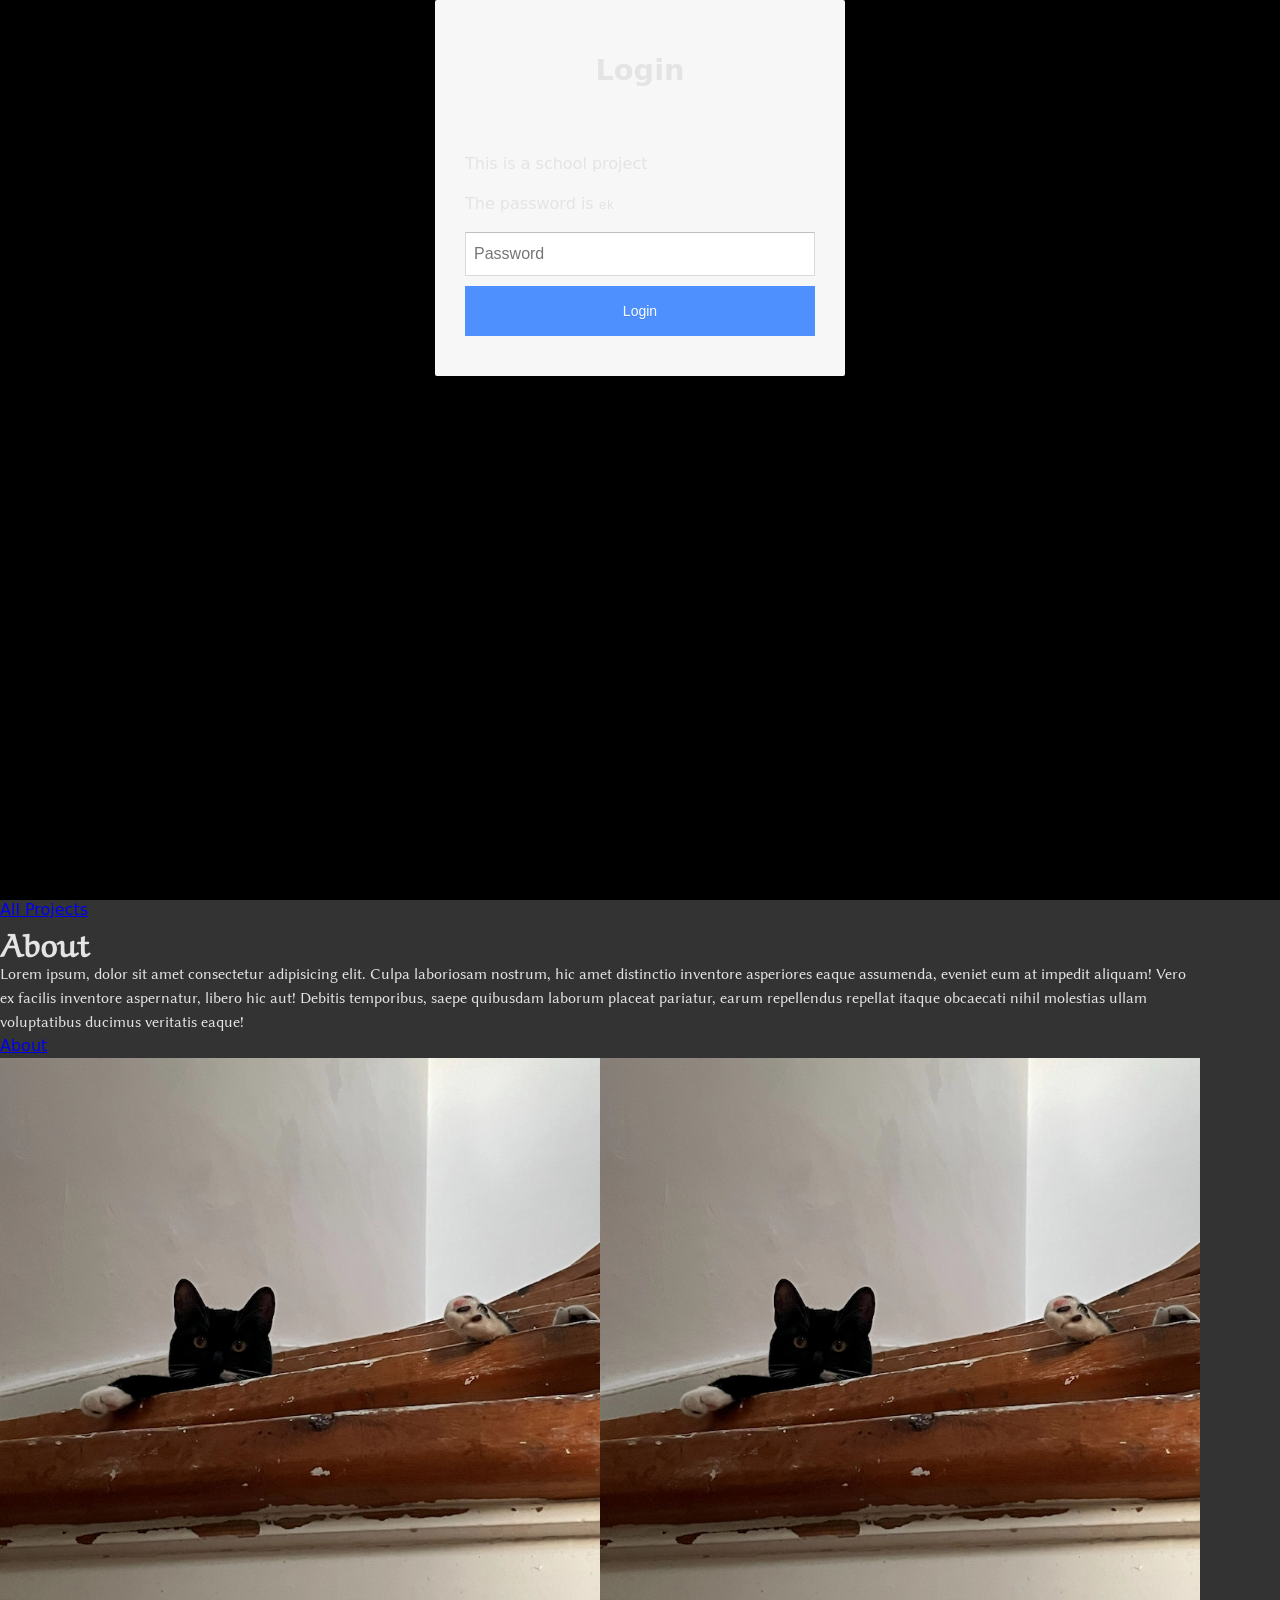
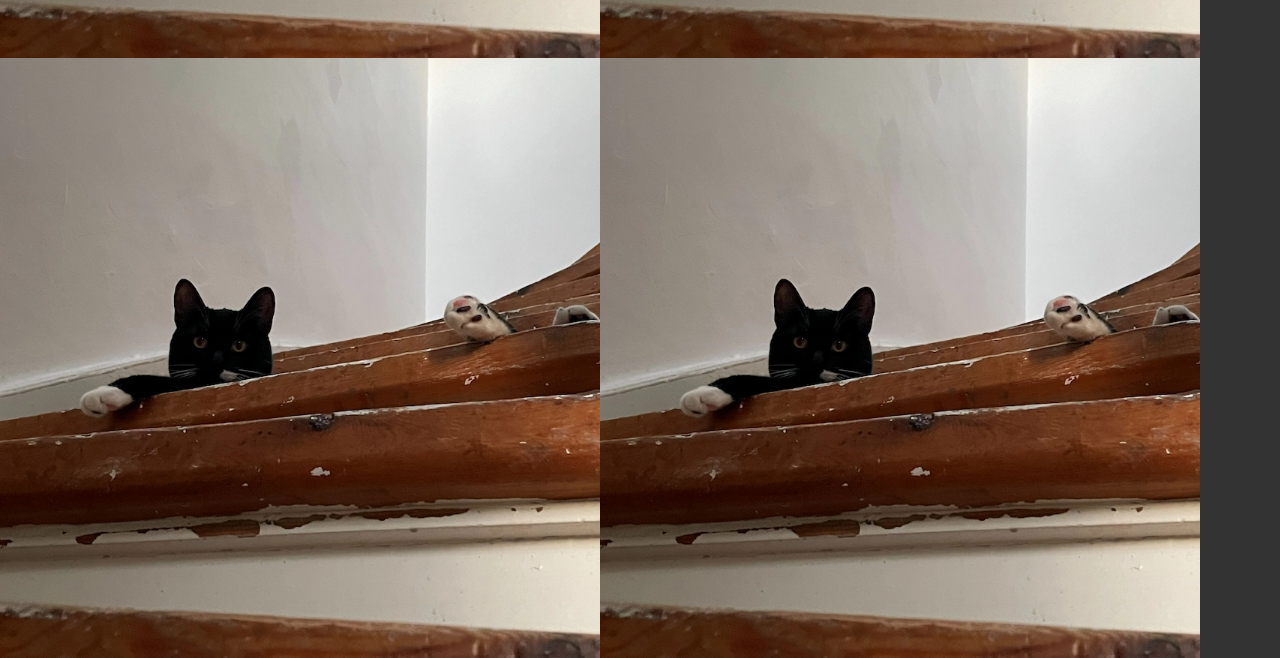
==== index.html @ 824a8686 "header mobil+desktop done & tilføjet til alle sider" ====
<!doctype html>
<html lang="en">
  <head>
    <meta charset="UTF-8" />
    <meta name="viewport" content="width=device-width, initial-scale=1.0" />
    <meta name="robots" content="noindex" />
    <link rel="stylesheet" href="css/custom.css" />
    <link rel="stylesheet" href="css/generel.css" />
    <link rel="stylesheet" href="css/layout.css" />
    <title>Home</title>
  </head>
  <body>
    <header>
      <nav class="headernav">
        <button class="menuikon">
          <span class="topline"></span>
          <span class="bottomline"></span>
        </button>
        <div class="logo">
          <a href="index.html" class="logo-text">R4_T</a>
        </div>
        <ul class="menu">
          <li>
            <a id="visiting" href="index.html">home</a>
          </li>
          <li>
            <a href="about.html">about</a>
          </li>
          <li>
            <div id="dropdown-menu">
              <div class="flex">
                <a class="panel" href="projects.html">projects </a>
                <div class="dropdown-ikon"></div>
              </div>
              <div class="dropdown-indhold">
                <a href="tema2.html">Tema 2</a>
                <a href="tema3.html">Tema 3</a>
                <a href="tema4.html">Tema 4</a>
                <a href="tema5.html">Tema 5</a>
                <a href="tema6.html">Tema 6</a>
              </div>
            </div>
          </li>
          <li class="socialmedia">
            <a href=""> <img src="imgs/svg/linkedin.svg" alt="linkedin" /></a>
            <a href=""><img src="imgs/svg/instagram.svg" alt="instagram" /></a>
            <a href=""><img src="imgs/svg/facebook.svg" alt="facebook" /></a>
          </li>
        </ul>
      </nav>
    </header>

    <main>
      <div class="indexhero">
        <h1 class="index">Portfolio</h1>
        <h2 class="index">Multimediedesigner</h2>
      </div>
      <section class="projekter">
        <h2>Projekter</h2>
        <div class="slideshow-container">
          <div class="slide-wrapper">
            <div class="slide"><img src="imgs/16-9.jpg" alt="Slide 1" /></div>
            <div class="slide"><img src="imgs/windowbg-l.png" alt="Slide 2" /></div>
            <div class="slide"><img src="imgs/windowbg-s.png" alt="Slide 3" /></div>
          </div>

          <button class="prev" onclick="changeSlide(-1)">&#10094;</button>
          <button class="next" onclick="changeSlide(1)">&#10095;</button>

          <div class="dot-container">
            <span class="dot active" onclick="currentSlide(0)"></span>
            <span class="dot" onclick="currentSlide(1)"></span>
            <span class="dot" onclick="currentSlide(2)"></span>
          </div>
        </div>
        <a href="projects.html" class="btn-design">All Projects</a>
      </section>
      <section class="about">
        <div class="grid">
          <div class="grid">
            <h2>About</h2>
            <p>Lorem ipsum, dolor sit amet consectetur adipisicing elit. Culpa laboriosam nostrum, hic amet distinctio inventore asperiores eaque assumenda, eveniet eum at impedit aliquam! Vero ex facilis inventore aspernatur, libero hic aut! Debitis temporibus, saepe quibusdam laborum placeat pariatur, earum repellendus repellat itaque obcaecati nihil molestias ullam voluptatibus ducimus veritatis eaque!</p>
            <a href="about.html" class="btn-design">About</a>
          </div>
          <div class="grid_1-1">
            <img src="imgs/1-1.webp" alt="" />
            <img src="imgs/1-1.webp" alt="" />
            <img src="imgs/1-1.webp" alt="" />
            <img src="imgs/1-1.webp" alt="" />
          </div>
        </div>
      </section>
    </main>

    <footer></footer>
    <script src="../js/generel.js"></script>
    <script src="../js/login.js"></script>
    <script src="../js/slideshow.js"></script>
  </body>
</html>
---- css/custom.css ----
@font-face {
  font-family: cyber;
  src: url(../fonts/CyberHorizonRegular.woff2);
}
@font-face {
  font-family: barcode;
  src: url(../fonts/LibreBarcode39ExtendedText-Regular.woff2);
}
@font-face {
  font-family: subheaders;
  src: url(../fonts/ArefRuqaa-Regular.woff2), url(../fonts/ArefRuqaa-Bold.woff2);
}
@font-face {
  font-family: regulartxt;
  src: url(../fonts/LibertinusSans-Regular.woff2), url(../fonts/LibertinusSans-Bold.woff2);
}
:root {
  /********************************* Colors ************************************************/
  --color-text: #e4e4e4;
  --color-text-grey: #bdbdbd;
  --color-text-inverted: rgba(29, 27, 27, 1);

  --white: rgba(228, 228, 228, 1);
  --windowframe: rgba(56, 37, 29, 1);
  --windowlining: rgba(102, 60, 29, 1);
  --dark: rgba(29, 27, 27, 1);

  --white10: rgba(228, 228, 228, 0.1);
  --white05: rgba(228, 228, 228, 0.05);

  /**************************************Fonts********************************************/
  --h1: cyber;
  --h2h3: subheaders;
  --p: regulartxt;
  --logo: barcode;

  --h1-size: 48px;
  --h2-size: 32px;
  --h3-size: 24px;
  --p-size: 1rem;
}
---- css/generel.css ----
/**************************CSS Reset**************************/
*,
::before,
::after {
  box-sizing: border-box;
  margin: 0;
  padding: 0;
}

html {
  interpolate-size: allow-keywords;
  font-family: system-ui, sans-serif;
  line-height: 1.5;
  -webkit-font-smoothing: antialiased;
}

h1,
h2 {
  line-height: 1.25;
}

p,
li {
  text-wrap: pretty;
}

img,
svg {
  display: block;
  width: 100%;
  height: auto;
}

label {
  display: block;
}

input,
button,
textarea,
select {
  font: inherit;
  color: inherit;
  background-color: transparent;
  font-size: max(1em, 16px);
}

textarea {
  resize: none;
  min-height: 4lh;
}

legend {
  padding: 0;
}

select,
::picker(select) {
  appearance: base-select;
}
/***************************************************************************************/
body {
  background-color: #333333;
  color: var(--color-text);
}
main {
  max-width: 1200px;
  justify-self: center;
}
section {
  background-image: url(../imgs/windowbg-s.png);
  background-repeat: no-repeat;
  background-size: cover;
}
h1.index {
  font-size: clamp(2.5rem, -0.8333rem + 17.7778vw, 12.5rem);
}
h2.index {
  font-family: var(--p);
  font-size: clamp(1rem, 0.5rem + 2.6667vw, 2.5rem);
  text-transform: uppercase;
  font-weight: 400;
}
h1 {
  font-family: var(--h1);
  font-size: var(--h1-size);
  text-transform: uppercase;
}
h2 {
  font-family: var(--h2h3);
  font-size: var(--h2-size);
  font-weight: 700;
}
h3 {
  font-family: var(--h2h3);
  font-size: var(--h3-size);
  font-weight: 400;
}
p {
  font-family: var(--p);
  font-size: var(--p-size);
  font-weight: 400;
}
a.logo-text {
  font-family: var(--logo);
  font-size: 2.5rem;
  color: var(--color-text);
  text-decoration: none;
}
/************************* Header **************************************/
#visiting {
  text-decoration: underline;
  text-underline-offset: 5px;
  text-decoration-thickness: 0.5px;
}
header {
  position: sticky;
  top: 0;
  height: 60px;
  background-color: var(--dark);
  z-index: 999;
  nav {
    display: flex;
    max-width: 1200px;
    width: 100%;
    height: 100%;
    align-items: center;
    justify-content: space-between;
    justify-self: center;
  }
  .menuikon {
    height: 100%;
    padding-inline: 1.5rem;
    cursor: pointer;
    border: none;
  }
  .topline,
  .bottomline {
    display: block;
    height: 4px;
    width: 25px;
    margin-bottom: 8px;
    border-radius: 2px;
    background-color: var(--color-text);
    transition: 0.3s ease-out;
  }
  .bottomline {
    width: 30px;
    margin-bottom: 0;
  }
  .menu {
    list-style: none;
    display: none;
  }
  .menu li {
    display: flex;
  }
  .logo {
    padding-inline: 1.5rem;
  }
  /* Mobil menu Åben */
  .menuikon.menuopen .topline {
    transform: rotate(135deg) translate(4px, -5px);
    width: 30px;
  }
  .menuikon.menuopen .bottomline {
    transform: rotate(225deg) translate(3px, 5px);
  }
  nav.menuopen .menu {
    display: grid;
    grid-template-rows: auto auto auto 1fr;
    padding: 0.5rem 1.5rem 1.5rem;
    position: absolute;
    top: 60px;
    height: 500px;
    background-color: var(--dark);
    width: 100%;
  }
  li a {
    font-family: var(--p);
    color: var(--color-text-grey);
    text-decoration: none;
    text-transform: uppercase;
    font-size: 1.25rem;
    font-weight: 400;
    padding-block: 0.7rem;
    width: 100%;
  }
  nav.menuopen .menu li a:hover {
    color: var(--color-text);
  }
  li.socialmedia {
    align-items: end;
    justify-content: end;
    margin-right: 1.5rem;
    gap: 0.5rem;
    a {
      width: fit-content;
    }
    a img {
      width: 32px;
      margin-inline: 6px;
    }
    a:hover img {
      width: 36px;
      margin-inline: 4px;
    }
  }

  /*********/
  /* Dropdown menuen */
  #dropdown-menu {
    cursor: pointer;
    width: 100%;
    a.panel {
      width: 110px;
      color: #dba237;
    }
    .dropdown-indhold a {
      font-size: 18px;
      padding-block: 0.4rem;
      padding-left: 0.5rem;
      background-color: var(--white05);
    }
    .dropdown-indhold a:hover {
      background-color: var(--white10);
    }
  }
  .dropdown-indhold {
    display: none;
    gap: 2px;
  }
  .dropdown-indhold.dropdown-open,
  #dropdown-menu:hover .dropdown-indhold {
    display: grid;
  }
  .dropdown-ikon:after {
    display: block;
    width: 100%;
    content: "▼";
    color: #dba237;
    transition: 0.3s ease-out;
  }
  .dropdown-open.dropdown-ikon:after,
  #dropdown-menu:hover .dropdown-ikon:after {
    transform: rotate(90deg);
    content: "✖";
  }
}

/******** Header & Footer i Desktopwidth **************/
@media screen and (min-width: 800px) {
  header {
    .menuikon {
      display: none;
    }
    .menu {
      display: flex;
      position: relative;
      top: 0;
      right: 0;
      height: 60px;
      gap: 2rem;
    }
    .menu li a,
    a.panel {
      align-content: center;
      padding-inline: 0.5rem;
    }
    .menu li a:hover,
    #dropdown-menu a:hover {
      color: var(--color-text);
    }
    #dropdown-menu {
      width: 200px;
      align-content: center;
    }
    #dropdown-menu a {
      font-weight: 400;
    }
    #dropdown-menu .flex {
      width: 125px;
      justify-content: space-between;
      height: 100%;
      align-items: center;
    }
    .dropdown-indhold {
      padding: 0 0.5rem 0.5rem;
      background-color: var(--dark);
    }
    li.socialmedia {
      display: none;
    }
  }
}
/********************* Slideshow *********************************************/

.slideshow-container {
  max-width: 800px;
  position: relative;
  margin: auto;
  overflow: hidden; /* Hides the slides that aren't active */
}

/* Lines all slides up side-by-side in a single row */
.slide-wrapper {
  display: flex;
  width: 100%;
  transition: transform 0.5s ease-in-out; /* Handles the smooth sliding speed */
}

/* Ensures each slide takes up exactly 100% of the container width */
.slide {
  min-width: 100%;
}

.slide img {
  width: 100%;
  height: auto;
  display: block;
  user-select: none; /* Prevents text/image selection highlights */
  -webkit-user-drag: none; /* Prevents Safari image dragging glitch */
}

/* Navigation Buttons */
.prev,
.next {
  cursor: pointer;
  position: absolute;
  top: 50%;
  transform: translateY(-50%);
  padding: 16px;
  color: white;
  background-color: rgba(0, 0, 0, 0.5);
  border: none;
  font-size: 18px;
  border-radius: 0 3px 3px 0;
  z-index: 10;
}

.next {
  right: 0;
  border-radius: 3px 0 0 3px;
}

.prev:hover,
.next:hover {
  background-color: rgba(0, 0, 0, 0.8);
}

/* Dots Layout */
.dot-container {
  text-align: center;
  padding: 0.5rem 1rem 1rem;
}

.dot {
  cursor: pointer;
  height: 8px;
  width: 8px;
  margin: 0 5px;
  background-color: #717171;
  border-radius: 50%;
  display: inline-block;
  transition: background-color 0.3s ease;
}

.dot.active,
.dot:hover {
  background-color: #bbb;
}
---- css/layout.css ----
.grid_1-1 {
  display: grid;
  grid-template-columns: 1fr 1fr;
}
.grid_1-1-1-1-1 {
  display: grid;
  grid-template-columns: repeat(5, 1fr);
}
.flex {
  display: flex;
  align-items: center;
}
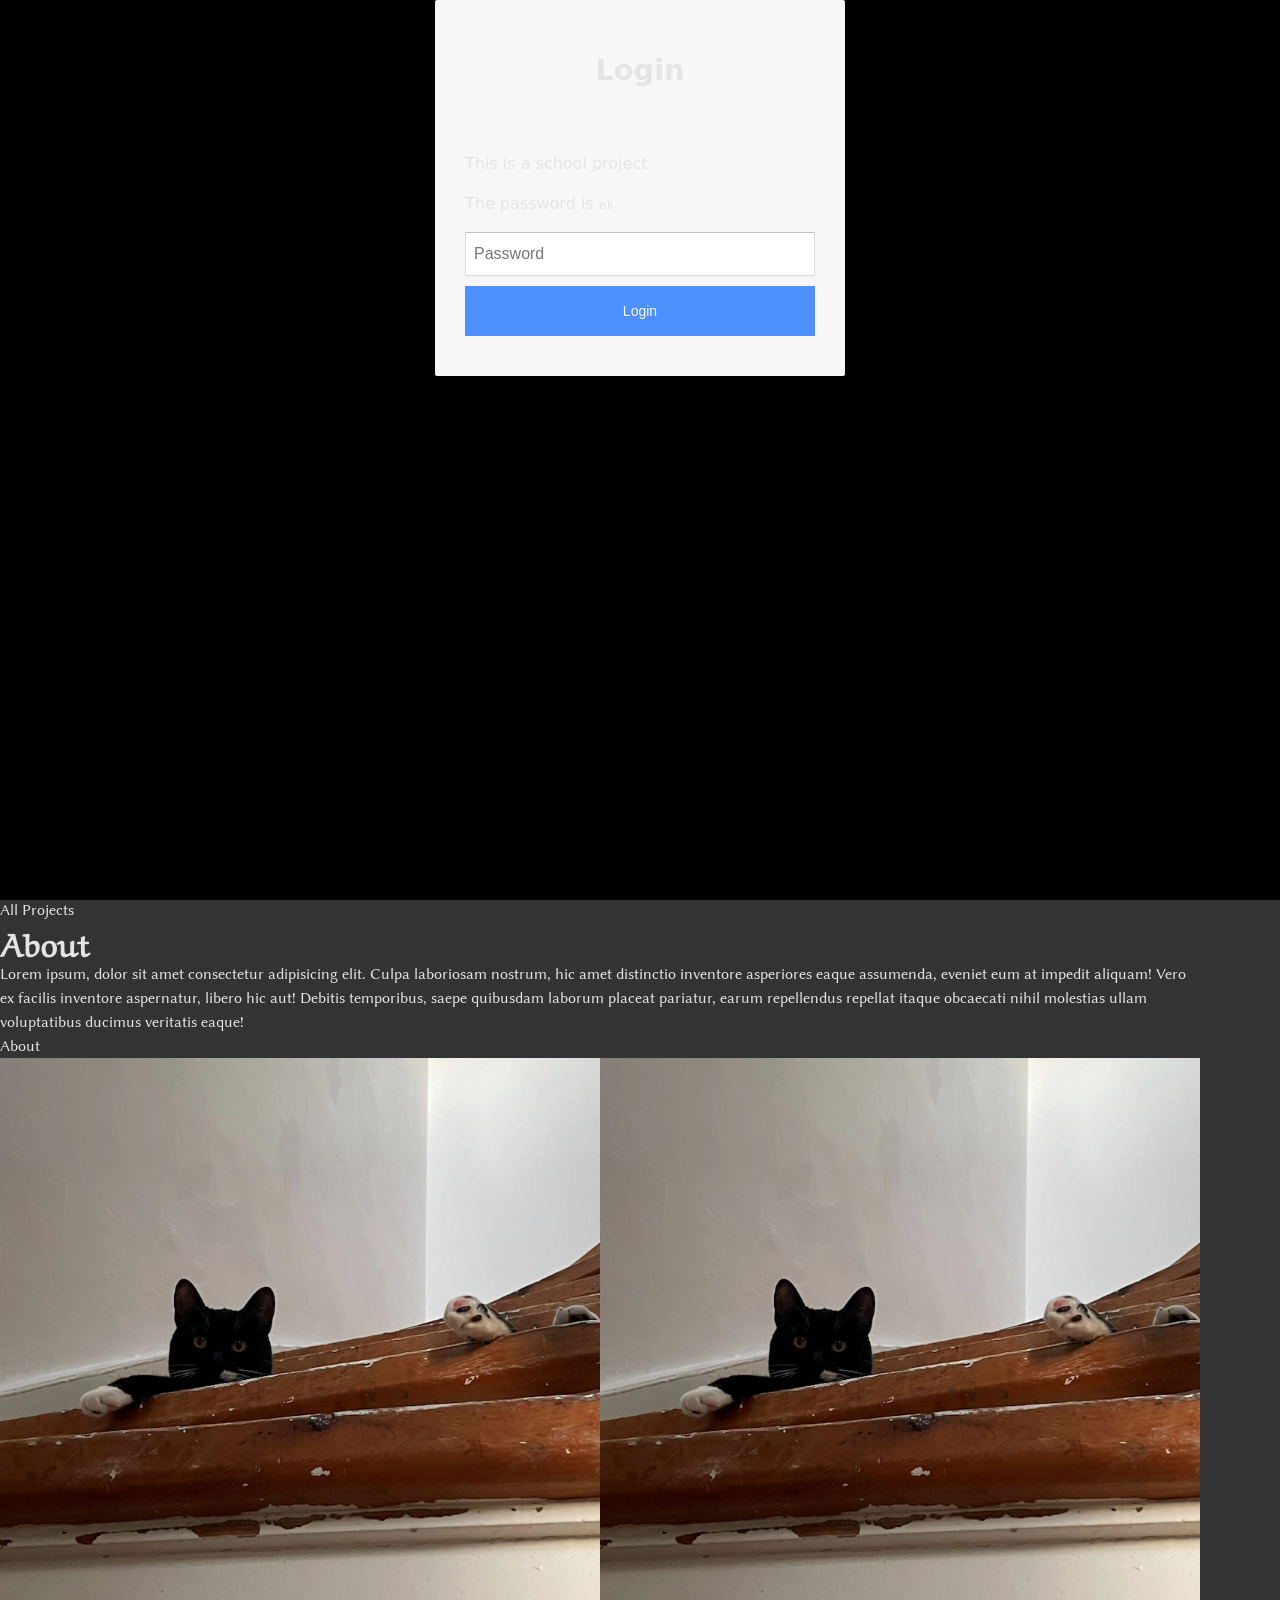
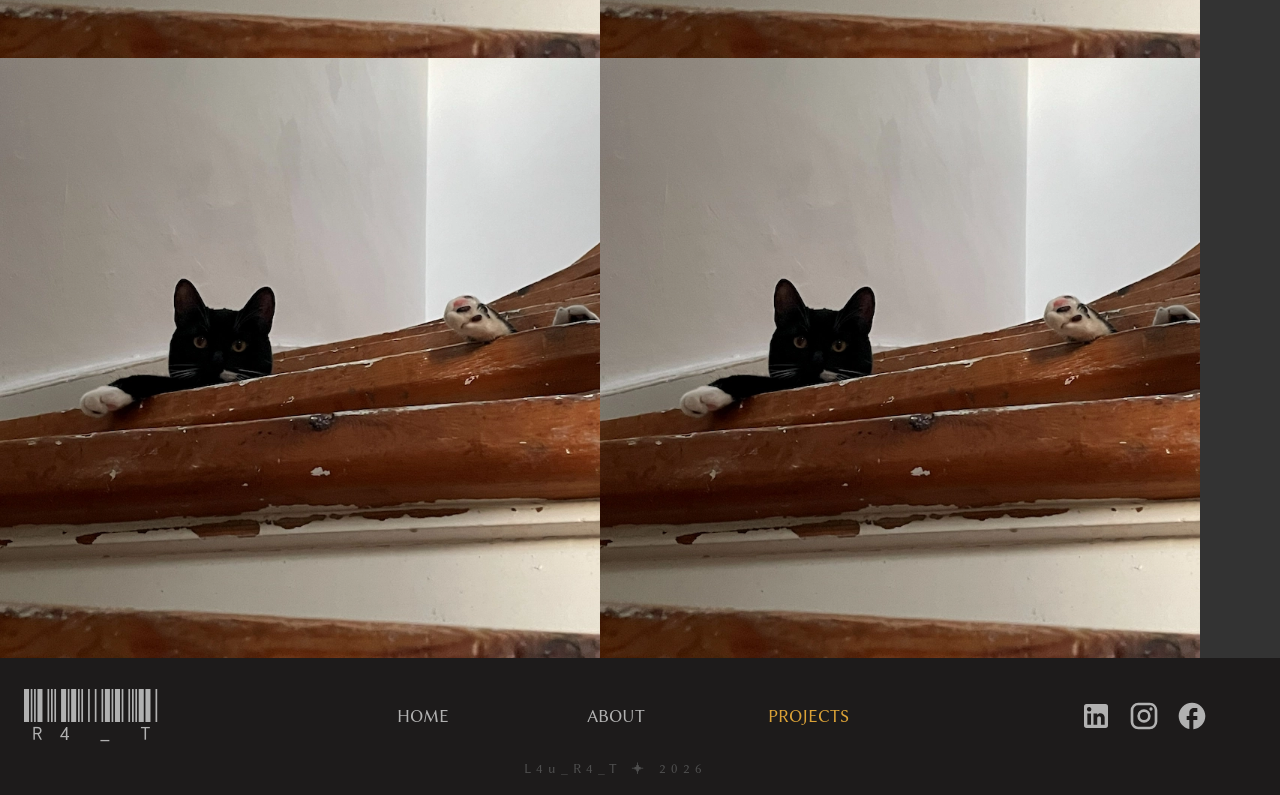
==== commit acd3f037: "footer mobil + desktop done" ====
--- a/index.html
+++ b/index.html
@@ -92,7 +92,26 @@
       </section>
     </main>
 
-    <footer></footer>
+    <footer>
+      <div class="grid_footer">
+        <div class="logo">
+          <a href="index.html" class="logo-text">R4_T</a>
+        </div>
+        <div class="socialmedia">
+          <a href=""> <img src="imgs/svg/linkedin.svg" alt="linkedin" /></a>
+          <a href=""><img src="imgs/svg/instagram.svg" alt="instagram" /></a>
+          <a href=""><img src="imgs/svg/facebook.svg" alt="facebook" /></a>
+        </div>
+        <nav>
+          <ul class="footernav">
+            <li><a href="index.html">Home</a></li>
+            <li><a href="about.html">About</a></li>
+            <li><a class="projects" href="projects.html">Projects</a></li>
+          </ul>
+        </nav>
+        <p class="name">L4u_R4_T 🟄 2026</p>
+      </div>
+    </footer>
     <script src="../js/generel.js"></script>
     <script src="../js/login.js"></script>
     <script src="../js/slideshow.js"></script>
--- a/css/custom.css
+++ b/css/custom.css
@@ -17,10 +17,11 @@
 :root {
   /********************************* Colors ************************************************/
   --color-text: #e4e4e4;
-  --color-text-grey: #bdbdbd;
+  --color-text-grey: #b1b1b1;
   --color-text-inverted: rgba(29, 27, 27, 1);
 
   --white: rgba(228, 228, 228, 1);
+  --yellow: rgb(219, 162, 55);
   --windowframe: rgba(56, 37, 29, 1);
   --windowlining: rgba(102, 60, 29, 1);
   --dark: rgba(29, 27, 27, 1);
--- a/css/generel.css
+++ b/css/generel.css
@@ -96,19 +96,26 @@
   font-size: var(--h3-size);
   font-weight: 400;
 }
-p {
+p,
+a {
   font-family: var(--p);
   font-size: var(--p-size);
+  color: var(--color-text);
+  text-decoration: none;
   font-weight: 400;
 }
 a.logo-text {
   font-family: var(--logo);
   font-size: 2.5rem;
+  color: var(--color-text-grey);
+  text-decoration: none;
+}
+a.logo-text:hover {
   color: var(--color-text);
-  text-decoration: none;
 }
 /************************* Header **************************************/
-#visiting {
+#visiting,
+.visiting {
   text-decoration: underline;
   text-underline-offset: 5px;
   text-decoration-thickness: 0.5px;
@@ -181,7 +188,7 @@
     color: var(--color-text-grey);
     text-decoration: none;
     text-transform: uppercase;
-    font-size: 1.25rem;
+    font-size: 18px;
     font-weight: 400;
     padding-block: 0.7rem;
     width: 100%;
@@ -204,6 +211,10 @@
     a:hover img {
       width: 36px;
       margin-inline: 4px;
+
+      /* border-radius: 50%;
+      background: rgba(255, 202, 69, 1);
+      box-shadow: 0 0 10px 2px rgb(211, 139, 32); */
     }
   }
 
@@ -214,10 +225,10 @@
     width: 100%;
     a.panel {
       width: 110px;
-      color: #dba237;
+      color: var(--yellow);
     }
     .dropdown-indhold a {
-      font-size: 18px;
+      font-size: 16px;
       padding-block: 0.4rem;
       padding-left: 0.5rem;
       background-color: var(--white05);
@@ -239,12 +250,80 @@
     width: 100%;
     content: "▼";
     color: #dba237;
+    font-size: 16px;
     transition: 0.3s ease-out;
   }
   .dropdown-open.dropdown-ikon:after,
   #dropdown-menu:hover .dropdown-ikon:after {
     transform: rotate(90deg);
     content: "✖";
+  }
+}
+/**************** Footer ****************************************************/
+
+footer {
+  display: block;
+  background-color: var(--dark);
+  padding: 1rem;
+
+  .grid_footer {
+    display: grid;
+    grid-template-columns: 2fr 3fr 2fr;
+    row-gap: 1rem;
+    justify-items: center;
+    max-width: 1200px;
+    width: 100%;
+    justify-self: center;
+  }
+  .logo {
+    grid-column: span 3;
+  }
+  .socialmedia {
+    display: grid;
+    justify-self: start;
+    img {
+      width: 48px;
+      padding: 0.5rem;
+    }
+  }
+  .socialmedia a:hover img {
+    padding: 0.3rem;
+  }
+  nav {
+    width: 100%;
+  }
+  .footernav {
+    display: grid;
+    list-style: none;
+    height: 100%;
+    text-align: center;
+    a {
+      display: block;
+      color: var(--color-text-grey);
+      font-size: 18px;
+      text-transform: uppercase;
+      height: 48px;
+      width: 100%;
+      align-content: center;
+    }
+    a.projects {
+      color: var(--yellow);
+    }
+    a.projects:hover {
+      color: #fdcc70;
+    }
+    a:hover {
+      color: var(--color-text);
+    }
+  }
+  p.name {
+    font-size: 14px;
+    color: #4e4e4e;
+    letter-spacing: 5px;
+    text-align: center;
+    cursor: default;
+    grid-column: span 3;
+    order: 2;
   }
 }
 
@@ -290,6 +369,33 @@
     }
     li.socialmedia {
       display: none;
+    }
+  }
+  footer {
+    .grid_footer {
+      gap: 0;
+    }
+    .logo {
+      grid-column: 1/2;
+      justify-self: start;
+      align-content: center;
+      padding-inline: 0.5rem;
+    }
+    .logo-text {
+      font-size: 3.5rem;
+    }
+    nav {
+      width: 100%;
+    }
+    .footernav {
+      grid-template-columns: 1fr 2fr 1fr;
+      align-items: center;
+    }
+    .socialmedia {
+      grid-template-columns: 1fr 1fr 1fr;
+      order: 1;
+      justify-self: end;
+      align-items: center;
     }
   }
 }
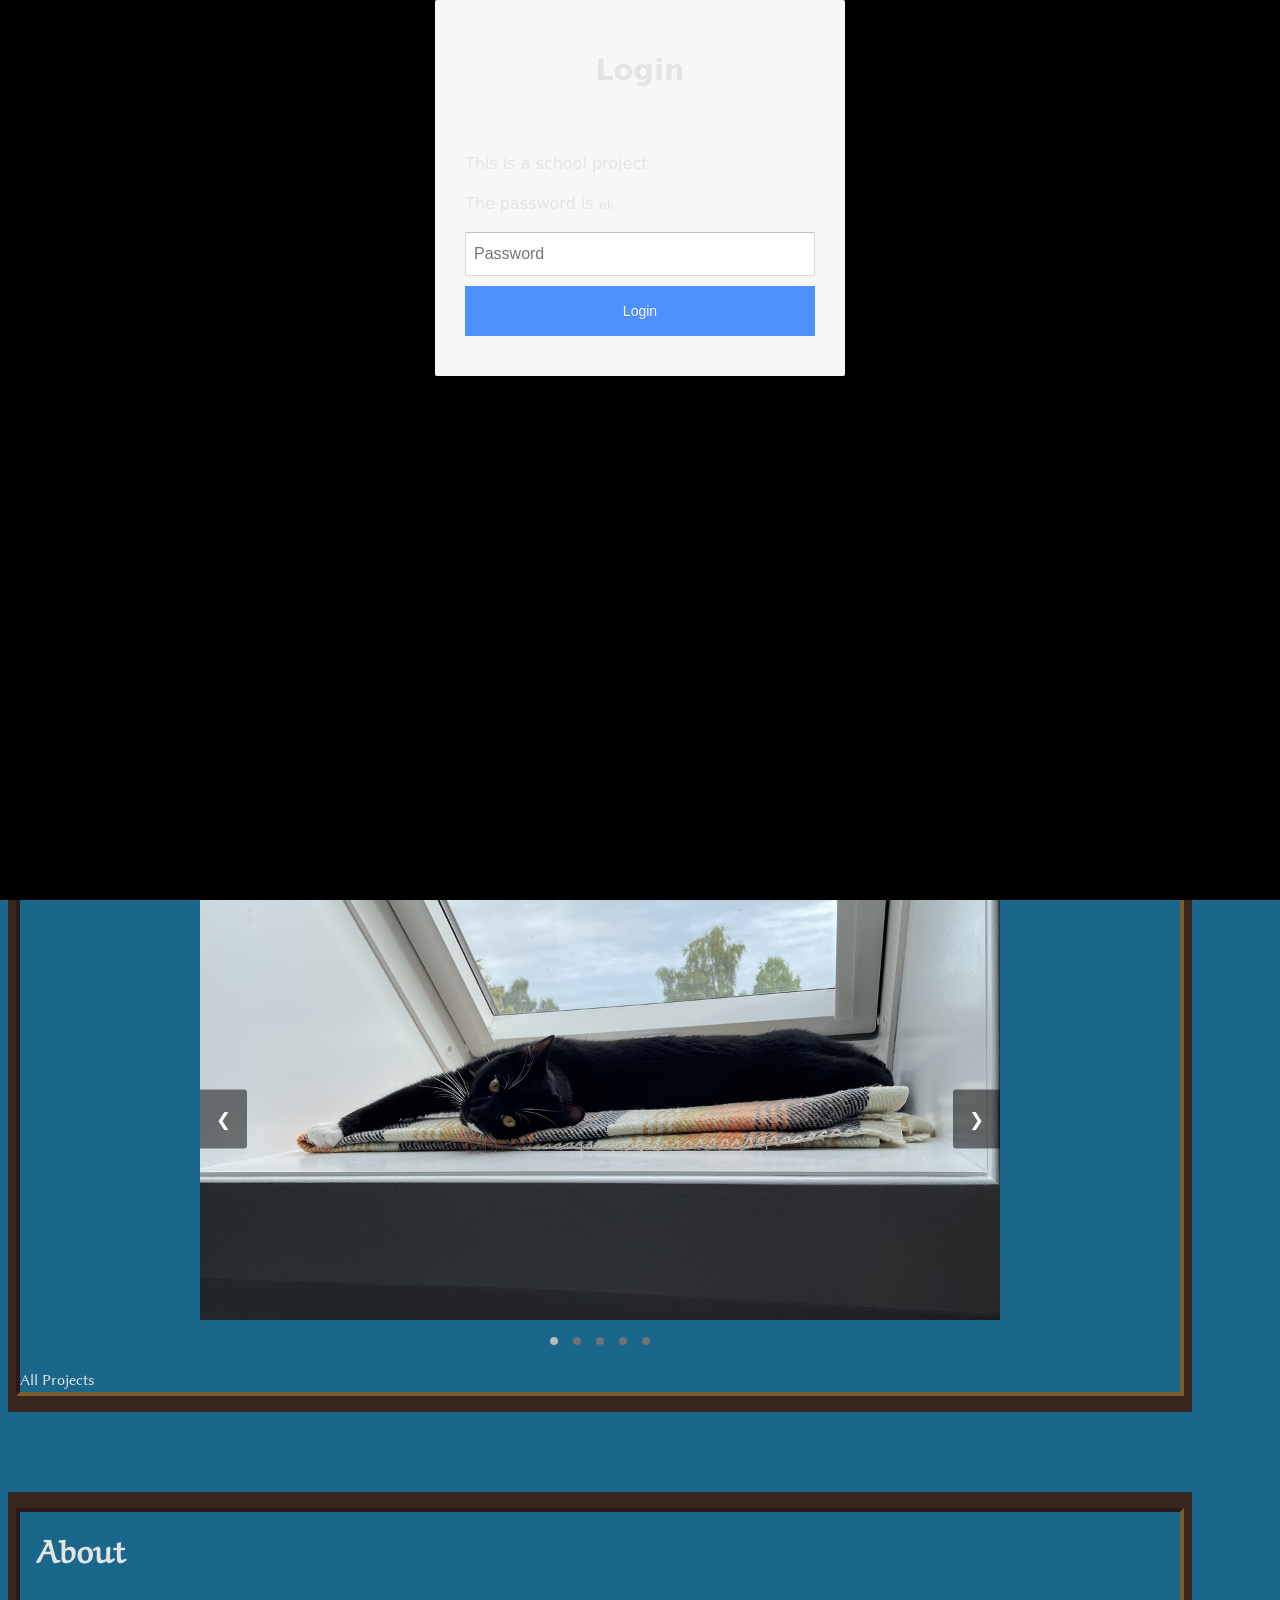
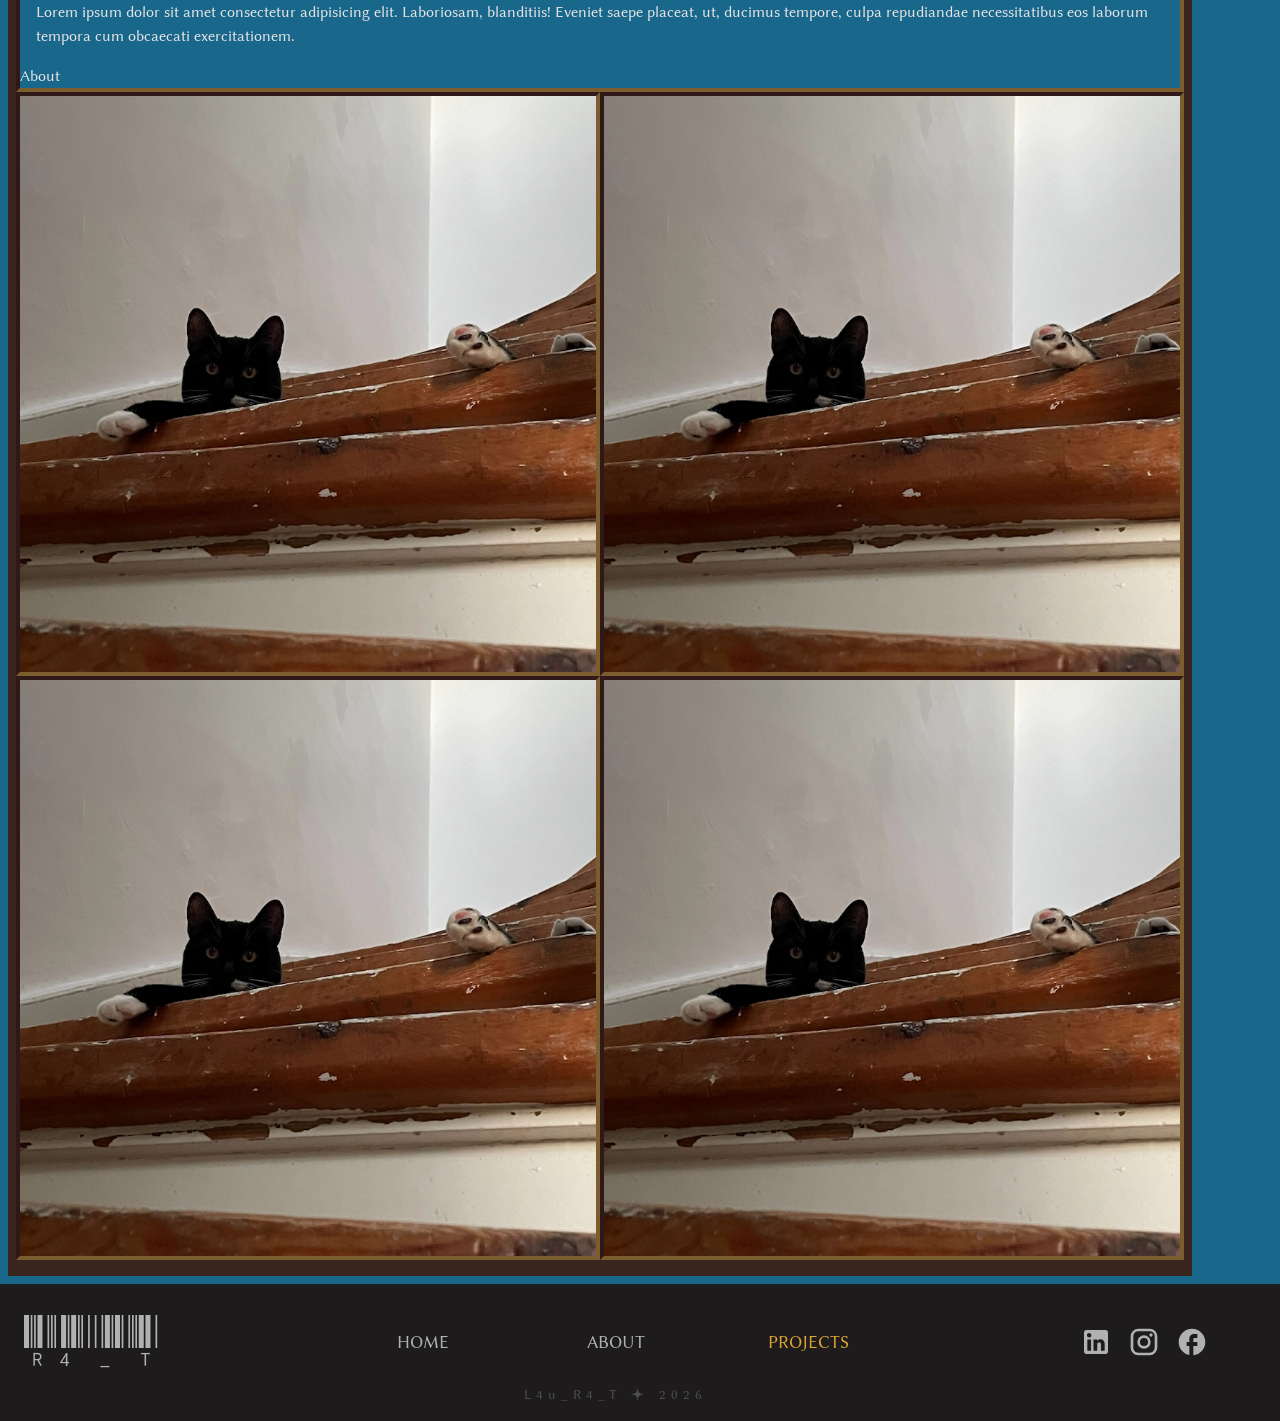
==== commit 681441fa: "windowframes på index, projects og about, i mobil." ====
--- a/index.html
+++ b/index.html
@@ -12,7 +12,7 @@
   <body>
     <header>
       <nav class="headernav">
-        <button class="menuikon">
+        <button class="menuikon" aria-label="open mobile menu">
           <span class="topline"></span>
           <span class="bottomline"></span>
         </button>
@@ -50,43 +50,49 @@
       </nav>
     </header>
 
-    <main>
+    <main id="index">
       <div class="indexhero">
         <h1 class="index">Portfolio</h1>
         <h2 class="index">Multimediedesigner</h2>
       </div>
       <section class="projekter">
-        <h2>Projekter</h2>
-        <div class="slideshow-container">
-          <div class="slide-wrapper">
-            <div class="slide"><img src="imgs/16-9.jpg" alt="Slide 1" /></div>
-            <div class="slide"><img src="imgs/windowbg-l.png" alt="Slide 2" /></div>
-            <div class="slide"><img src="imgs/windowbg-s.png" alt="Slide 3" /></div>
+        <div class="grid lining">
+          <h2>Projekter</h2>
+          <div class="slideshow-container">
+            <div class="slide-wrapper">
+              <div class="slide"><img src="imgs/16-9.jpg" alt="Slide 1" /></div>
+              <div class="slide"><img src="imgs/16-9.jpg" alt="Slide 2" /></div>
+              <div class="slide"><img src="imgs/16-9.jpg" alt="Slide 3" /></div>
+              <div class="slide"><img src="imgs/16-9.jpg" alt="Slide 4" /></div>
+              <div class="slide"><img src="imgs/16-9.jpg" alt="Slide 5" /></div>
+            </div>
+
+            <button class="prev" onclick="changeSlide(-1)">&#10094;</button>
+            <button class="next" onclick="changeSlide(1)">&#10095;</button>
+
+            <div class="dot-container">
+              <span class="dot active" onclick="currentSlide(0)"></span>
+              <span class="dot" onclick="currentSlide(1)"></span>
+              <span class="dot" onclick="currentSlide(2)"></span>
+              <span class="dot" onclick="currentSlide(3)"></span>
+              <span class="dot" onclick="currentSlide(4)"></span>
+            </div>
           </div>
-
-          <button class="prev" onclick="changeSlide(-1)">&#10094;</button>
-          <button class="next" onclick="changeSlide(1)">&#10095;</button>
-
-          <div class="dot-container">
-            <span class="dot active" onclick="currentSlide(0)"></span>
-            <span class="dot" onclick="currentSlide(1)"></span>
-            <span class="dot" onclick="currentSlide(2)"></span>
-          </div>
+          <a href="projects.html" class="btn-design">All Projects</a>
         </div>
-        <a href="projects.html" class="btn-design">All Projects</a>
       </section>
       <section class="about">
         <div class="grid">
-          <div class="grid">
+          <div class="grid lining">
             <h2>About</h2>
-            <p>Lorem ipsum, dolor sit amet consectetur adipisicing elit. Culpa laboriosam nostrum, hic amet distinctio inventore asperiores eaque assumenda, eveniet eum at impedit aliquam! Vero ex facilis inventore aspernatur, libero hic aut! Debitis temporibus, saepe quibusdam laborum placeat pariatur, earum repellendus repellat itaque obcaecati nihil molestias ullam voluptatibus ducimus veritatis eaque!</p>
+            <p>Lorem ipsum dolor sit amet consectetur adipisicing elit. Laboriosam, blanditiis! Eveniet saepe placeat, ut, ducimus tempore, culpa repudiandae necessitatibus eos laborum tempora cum obcaecati exercitationem.</p>
             <a href="about.html" class="btn-design">About</a>
           </div>
           <div class="grid_1-1">
-            <img src="imgs/1-1.webp" alt="" />
-            <img src="imgs/1-1.webp" alt="" />
-            <img src="imgs/1-1.webp" alt="" />
-            <img src="imgs/1-1.webp" alt="" />
+            <img class="lining" src="imgs/1-1.webp" alt="" />
+            <img class="lining" src="imgs/1-1.webp" alt="" />
+            <img class="lining" src="imgs/1-1.webp" alt="" />
+            <img class="lining" src="imgs/1-1.webp" alt="" />
           </div>
         </div>
       </section>
--- a/css/custom.css
+++ b/css/custom.css
@@ -23,11 +23,19 @@
   --white: rgba(228, 228, 228, 1);
   --yellow: rgb(219, 162, 55);
   --windowframe: rgba(56, 37, 29, 1);
-  --windowlining: rgba(102, 60, 29, 1);
+  --windowlining: rgb(46, 24, 24);
+  --windowlining-light: rgb(124, 93, 46);
   --dark: rgba(29, 27, 27, 1);
 
   --white10: rgba(228, 228, 228, 0.1);
   --white05: rgba(228, 228, 228, 0.05);
+
+  /************ Windowframes ***********************************************/
+  --windowborder-L: 1rem solid var(--windowframe);
+  --windowborder-inner-L: 0.5rem solid var(--windowlining);
+
+  --windowborder-S: 0.5rem solid var(--windowframe);
+  --windowborder-inner-S: 0.25rem solid var(--windowlining);
 
   /**************************************Fonts********************************************/
   --h1: cyber;
--- a/css/generel.css
+++ b/css/generel.css
@@ -60,12 +60,20 @@
 }
 /***************************************************************************************/
 body {
-  background-color: #333333;
+  background-color: #19678b;
   color: var(--color-text);
 }
 main {
+  display: grid;
+  gap: 5rem;
   max-width: 1200px;
+  padding: 0.5rem;
   justify-self: center;
+  h2,
+  h3,
+  p {
+    margin: 1rem;
+  }
 }
 section {
   background-image: url(../imgs/windowbg-s.png);
@@ -475,3 +483,18 @@
 .dot:hover {
   background-color: #bbb;
 }
+
+/************** Sektion designs ********************************************************/
+/*  */
+section {
+  border: var(--windowborder-S);
+  border-block-width: 1rem;
+}
+.lining {
+  border: var(--windowborder-inner-S);
+  border-bottom-color: var(--windowlining-light);
+  border-right-color: var(--windowlining-light);
+}
+.border-bottom {
+  border-bottom: var(--windowborder-S);
+}
--- a/css/layout.css
+++ b/css/layout.css
@@ -1,12 +1,87 @@
+.grid {
+  display: grid;
+}
 .grid_1-1 {
   display: grid;
   grid-template-columns: 1fr 1fr;
-}
-.grid_1-1-1-1-1 {
-  display: grid;
-  grid-template-columns: repeat(5, 1fr);
 }
 .flex {
   display: flex;
   align-items: center;
 }
+
+/* index */
+
+.indexhero {
+  height: 70vh;
+  align-content: center;
+}
+.grid_1-min-1 {
+  display: grid;
+  grid-template-columns: 1fr min-content 1fr;
+
+  span.vertical {
+    grid-column: 2/3;
+  }
+  span.horizontal {
+    grid-column: 1/4;
+  }
+  img {
+    /* border: var(--windowborder-inner-S); */
+    padding: 0.5rem;
+  }
+}
+
+/* projects */
+.tema-box {
+  padding: 1rem;
+}
+/* project page */
+
+/* about */
+.art-text {
+  text-align: center;
+}
+p.art-text {
+  margin: 0;
+}
+.grid_3-1-2 {
+  display: grid;
+  grid-template-columns: 3fr 1fr 2fr;
+}
+.grid_3-1-2 :first-child {
+  grid-column: 1/3;
+  grid-row: 4/7;
+}
+.grid_3-1-2 :last-child {
+  grid-column: 2/4;
+  grid-row: 1/5;
+}
+.grid_1-1-1 {
+  display: grid;
+  grid-template-columns: 1fr 1fr 1fr;
+}
+.span {
+  grid-column: 1/3;
+}
+.sudoku {
+  padding-bottom: 1rem;
+}
+section.skills {
+  text-align: center;
+  svg {
+    max-width: 48px;
+    justify-self: center;
+  }
+  h2,
+  h3,
+  p {
+    margin: 0;
+  }
+  .lining {
+    padding: 1rem;
+    p {
+      font-size: 20px;
+    }
+  }
+}
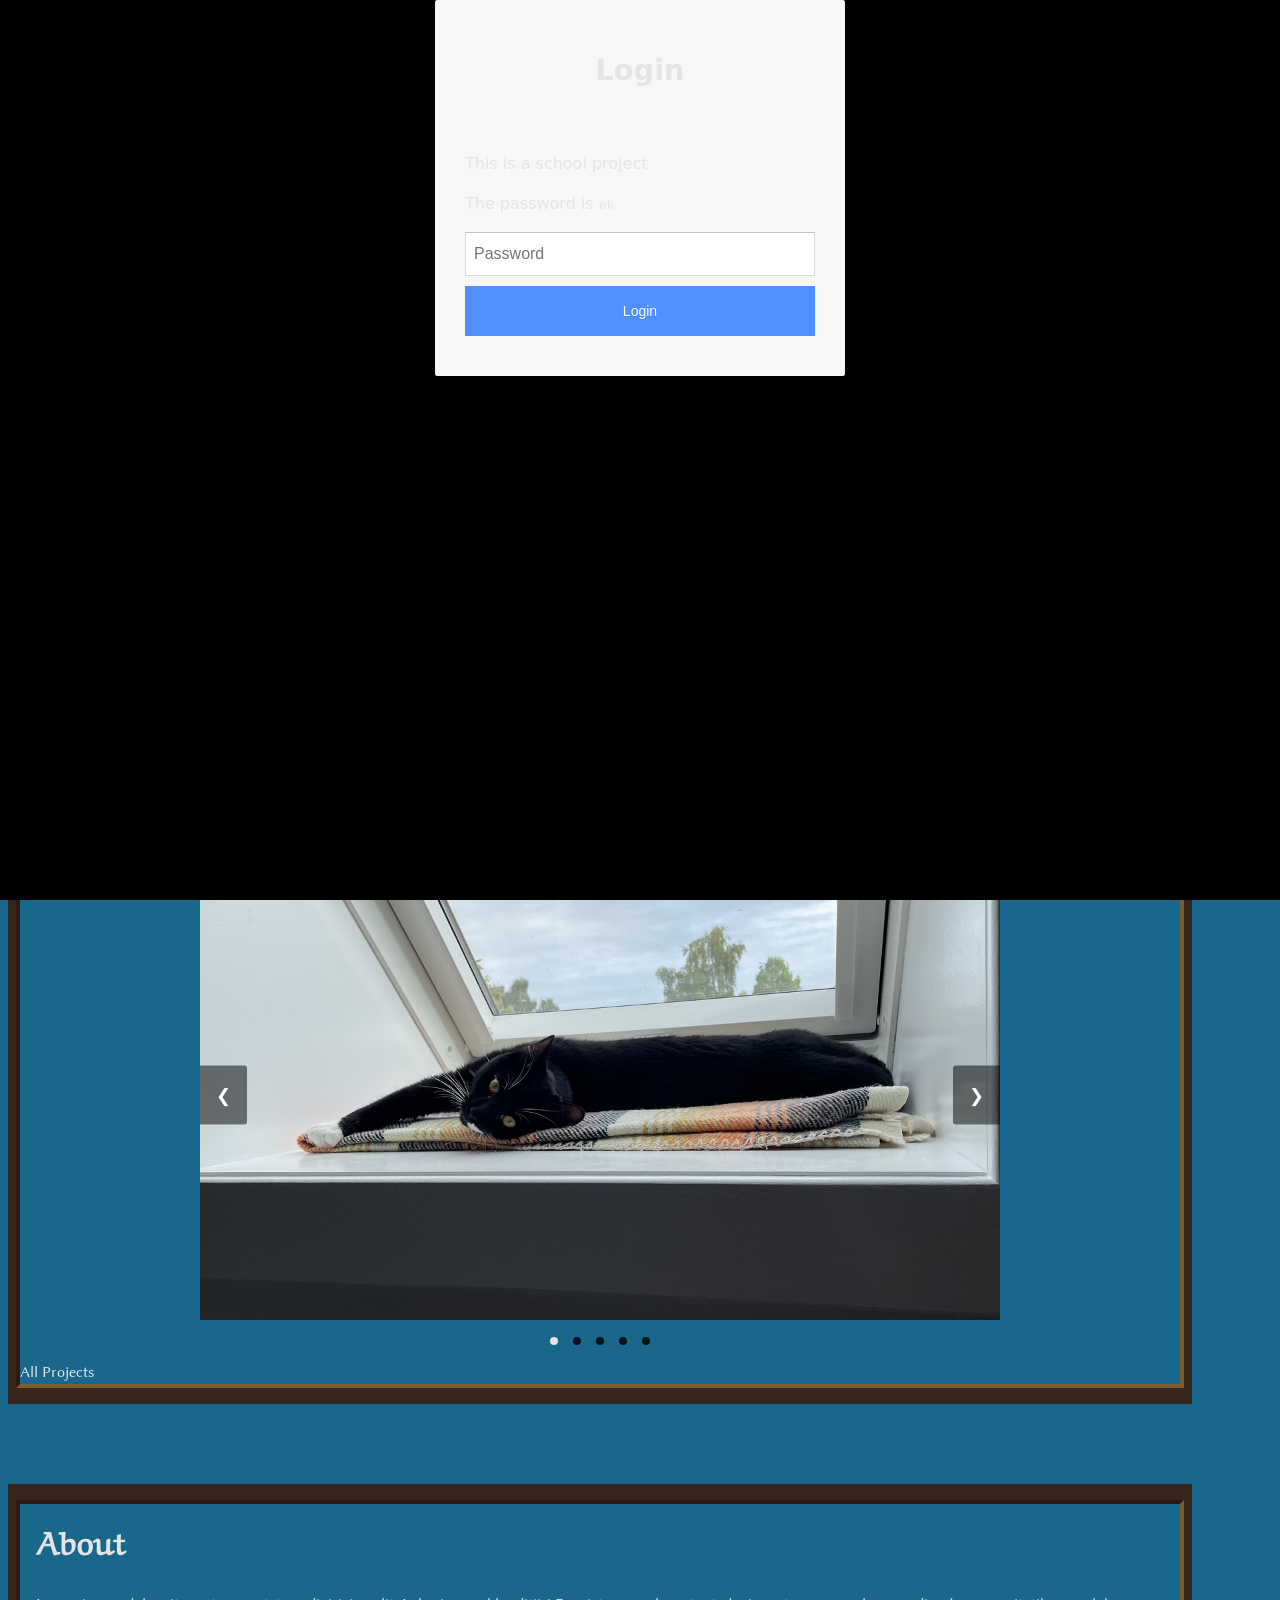
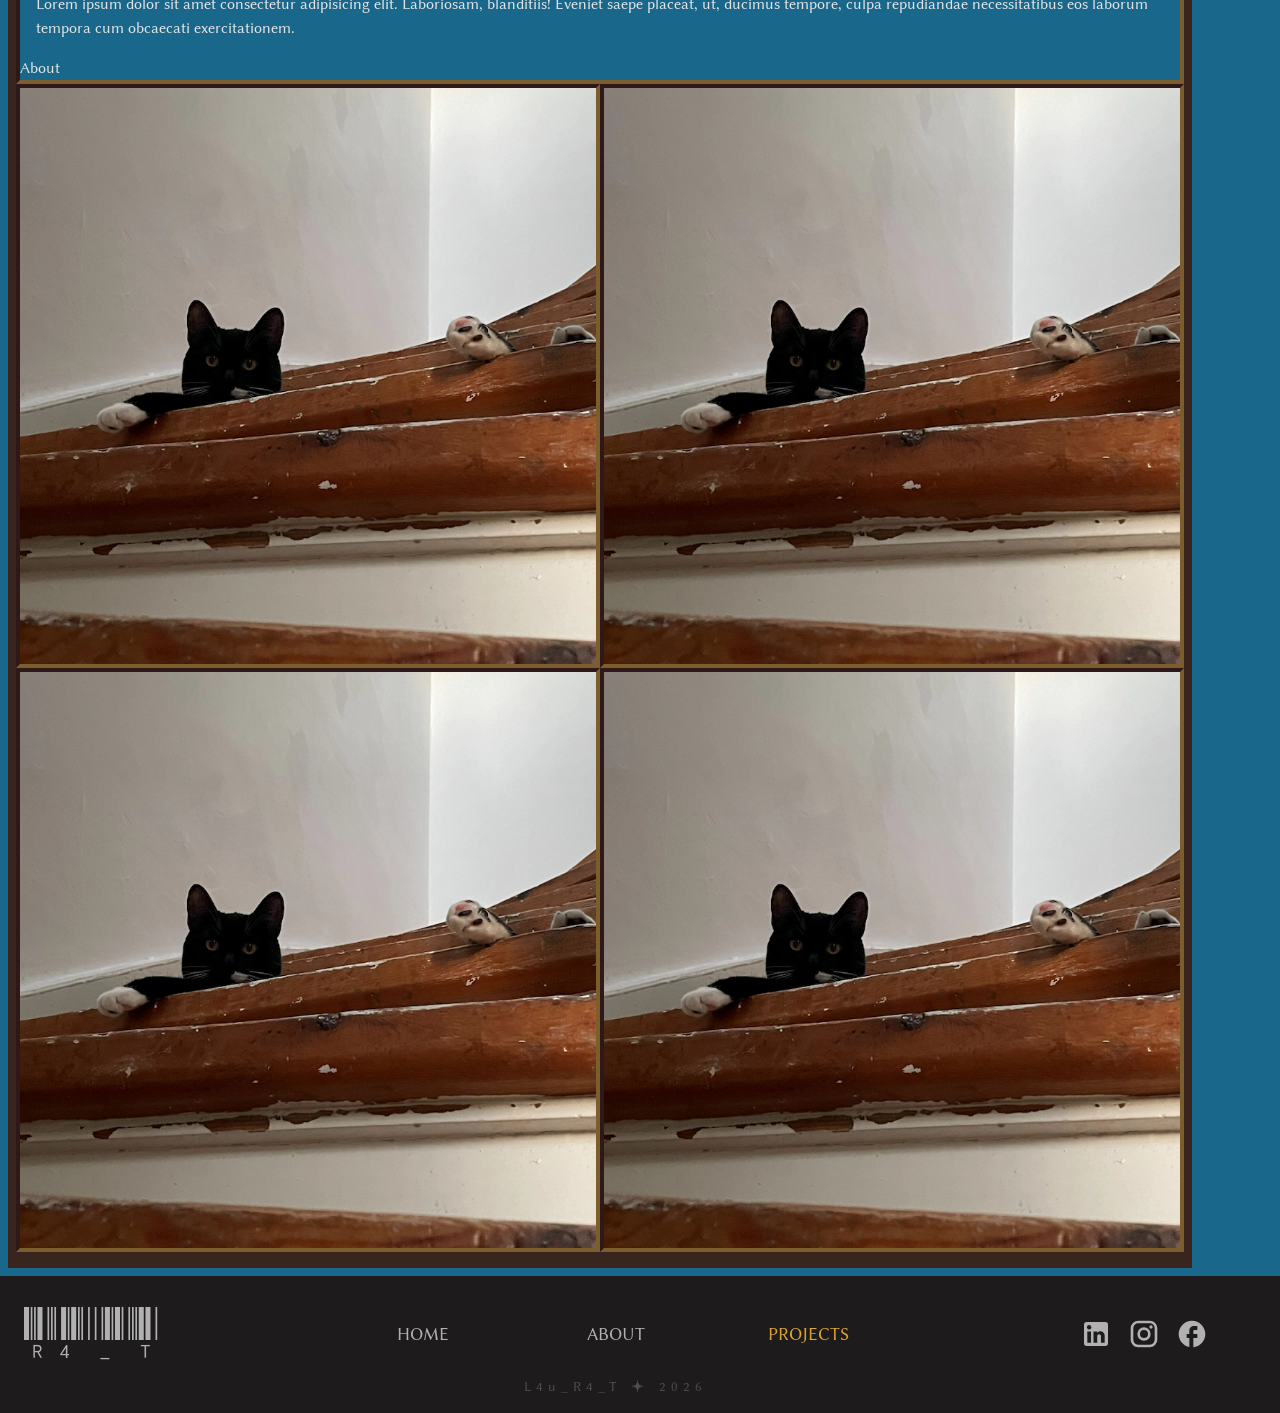
==== commit f24ef79d: "project page færdig i mobil, html ændringer skal tilføjes til de resterende, efter jeg har lavet des" ====
--- a/index.html
+++ b/index.html
@@ -59,25 +59,39 @@
         <div class="grid lining">
           <h2>Projekter</h2>
           <div class="slideshow-container">
+            <!-- Wrapper for sliding side-by-side -->
             <div class="slide-wrapper">
-              <div class="slide"><img src="imgs/16-9.jpg" alt="Slide 1" /></div>
-              <div class="slide"><img src="imgs/16-9.jpg" alt="Slide 2" /></div>
-              <div class="slide"><img src="imgs/16-9.jpg" alt="Slide 3" /></div>
-              <div class="slide"><img src="imgs/16-9.jpg" alt="Slide 4" /></div>
-              <div class="slide"><img src="imgs/16-9.jpg" alt="Slide 5" /></div>
+              <div class="slide">
+                <a href="tema2.html"><img src="imgs/16-9.jpg" alt="Slide 1, Tema 2" /></a>
+              </div>
+              <div class="slide">
+                <a href="tema3.html"><img src="imgs/16-9.jpg" alt="Slide 2, Tema 3" /></a>
+              </div>
+              <div class="slide">
+                <a href="tema4.html"><img src="imgs/16-9.jpg" alt="Slide 3, Tema 4" /></a>
+              </div>
+              <div class="slide">
+                <a href="tema5.html"><img src="imgs/16-9.jpg" alt="Slide 4, Tema 5" /></a>
+              </div>
+              <div class="slide">
+                <a href="tema6.html"><img src="imgs/16-9.jpg" alt="Slide 5, Tema 6" /></a>
+              </div>
             </div>
 
+            <!-- Next/Prev Buttons -->
             <button class="prev" onclick="changeSlide(-1)">&#10094;</button>
             <button class="next" onclick="changeSlide(1)">&#10095;</button>
+          </div>
 
-            <div class="dot-container">
-              <span class="dot active" onclick="currentSlide(0)"></span>
-              <span class="dot" onclick="currentSlide(1)"></span>
-              <span class="dot" onclick="currentSlide(2)"></span>
-              <span class="dot" onclick="currentSlide(3)"></span>
-              <span class="dot" onclick="currentSlide(4)"></span>
-            </div>
+          <!-- Indicator Dots -->
+          <div class="dot-container">
+            <span class="dot active" onclick="currentSlide(0)"></span>
+            <span class="dot" onclick="currentSlide(1)"></span>
+            <span class="dot" onclick="currentSlide(2)"></span>
+            <span class="dot" onclick="currentSlide(3)"></span>
+            <span class="dot" onclick="currentSlide(4)"></span>
           </div>
+
           <a href="projects.html" class="btn-design">All Projects</a>
         </div>
       </section>
--- a/css/generel.css
+++ b/css/generel.css
@@ -72,7 +72,8 @@
   h2,
   h3,
   p {
-    margin: 1rem;
+    padding-inline: 1rem;
+    margin-block: 1rem;
   }
 }
 section {
@@ -93,6 +94,7 @@
   font-family: var(--h1);
   font-size: var(--h1-size);
   text-transform: uppercase;
+  text-align: center;
 }
 h2 {
   font-family: var(--h2h3);
@@ -409,21 +411,22 @@
 }
 /********************* Slideshow *********************************************/
 
+/* Lines all slides up side-by-side in a single row */
 .slideshow-container {
   max-width: 800px;
   position: relative;
   margin: auto;
-  overflow: hidden; /* Hides the slides that aren't active */
-}
-
-/* Lines all slides up side-by-side in a single row */
+  overflow: hidden; /* Hides the slides outside the box */
+}
+
+/* Lines all slides up side-by-side */
 .slide-wrapper {
   display: flex;
   width: 100%;
-  transition: transform 0.5s ease-in-out; /* Handles the smooth sliding speed */
-}
-
-/* Ensures each slide takes up exactly 100% of the container width */
+  transition: transform 0.5s ease-in-out; /* Controls slide animation speed */
+}
+
+/* Forces each slide to match the container width */
 .slide {
   min-width: 100%;
 }
@@ -432,8 +435,6 @@
   width: 100%;
   height: auto;
   display: block;
-  user-select: none; /* Prevents text/image selection highlights */
-  -webkit-user-drag: none; /* Prevents Safari image dragging glitch */
 }
 
 /* Navigation Buttons */
@@ -465,7 +466,7 @@
 /* Dots Layout */
 .dot-container {
   text-align: center;
-  padding: 0.5rem 1rem 1rem;
+  padding: 0.5rem;
 }
 
 .dot {
@@ -473,7 +474,7 @@
   height: 8px;
   width: 8px;
   margin: 0 5px;
-  background-color: #717171;
+  background-color: rgba(0, 0, 0, 0.8);
   border-radius: 50%;
   display: inline-block;
   transition: background-color 0.3s ease;
@@ -481,7 +482,7 @@
 
 .dot.active,
 .dot:hover {
-  background-color: #bbb;
+  background-color: rgb(228, 228, 228);
 }
 
 /************** Sektion designs ********************************************************/
--- a/css/layout.css
+++ b/css/layout.css
@@ -37,13 +37,44 @@
   padding: 1rem;
 }
 /* project page */
+.tema-slide {
+  display: grid;
+  grid-template-columns: minmax(1rem, 3rem) 1fr minmax(1rem, 3rem);
+  grid-template-rows: 1fr;
+  align-items: center;
+  min-height: 120px;
+  a {
+    font-size: 30px;
+    height: 100%;
+    align-content: center;
+    padding-bottom: 5px;
+  }
+}
+a.next-tema {
+  text-align: end;
+}
+a.tema-link,
+a.tema-link2 {
+  text-decoration: underline;
+  color: var(--color-text);
+}
+a.tema-link:hover,
+a.tema-link2:hover {
+  color: var(--yellow);
+}
+a.tema-link2 {
+  font-size: 20px;
+}
+img.lining.border-bottom {
+  padding: 1rem;
+}
 
 /* about */
 .art-text {
   text-align: center;
 }
 p.art-text {
-  margin: 0;
+  padding: 0;
 }
 .grid_3-1-2 {
   display: grid;
@@ -64,9 +95,6 @@
 .span {
   grid-column: 1/3;
 }
-.sudoku {
-  padding-bottom: 1rem;
-}
 section.skills {
   text-align: center;
   svg {
@@ -76,7 +104,10 @@
   h2,
   h3,
   p {
-    margin: 0;
+    padding: 0;
+  }
+  h2.sudoku {
+    padding-bottom: 1rem;
   }
   .lining {
     padding: 1rem;
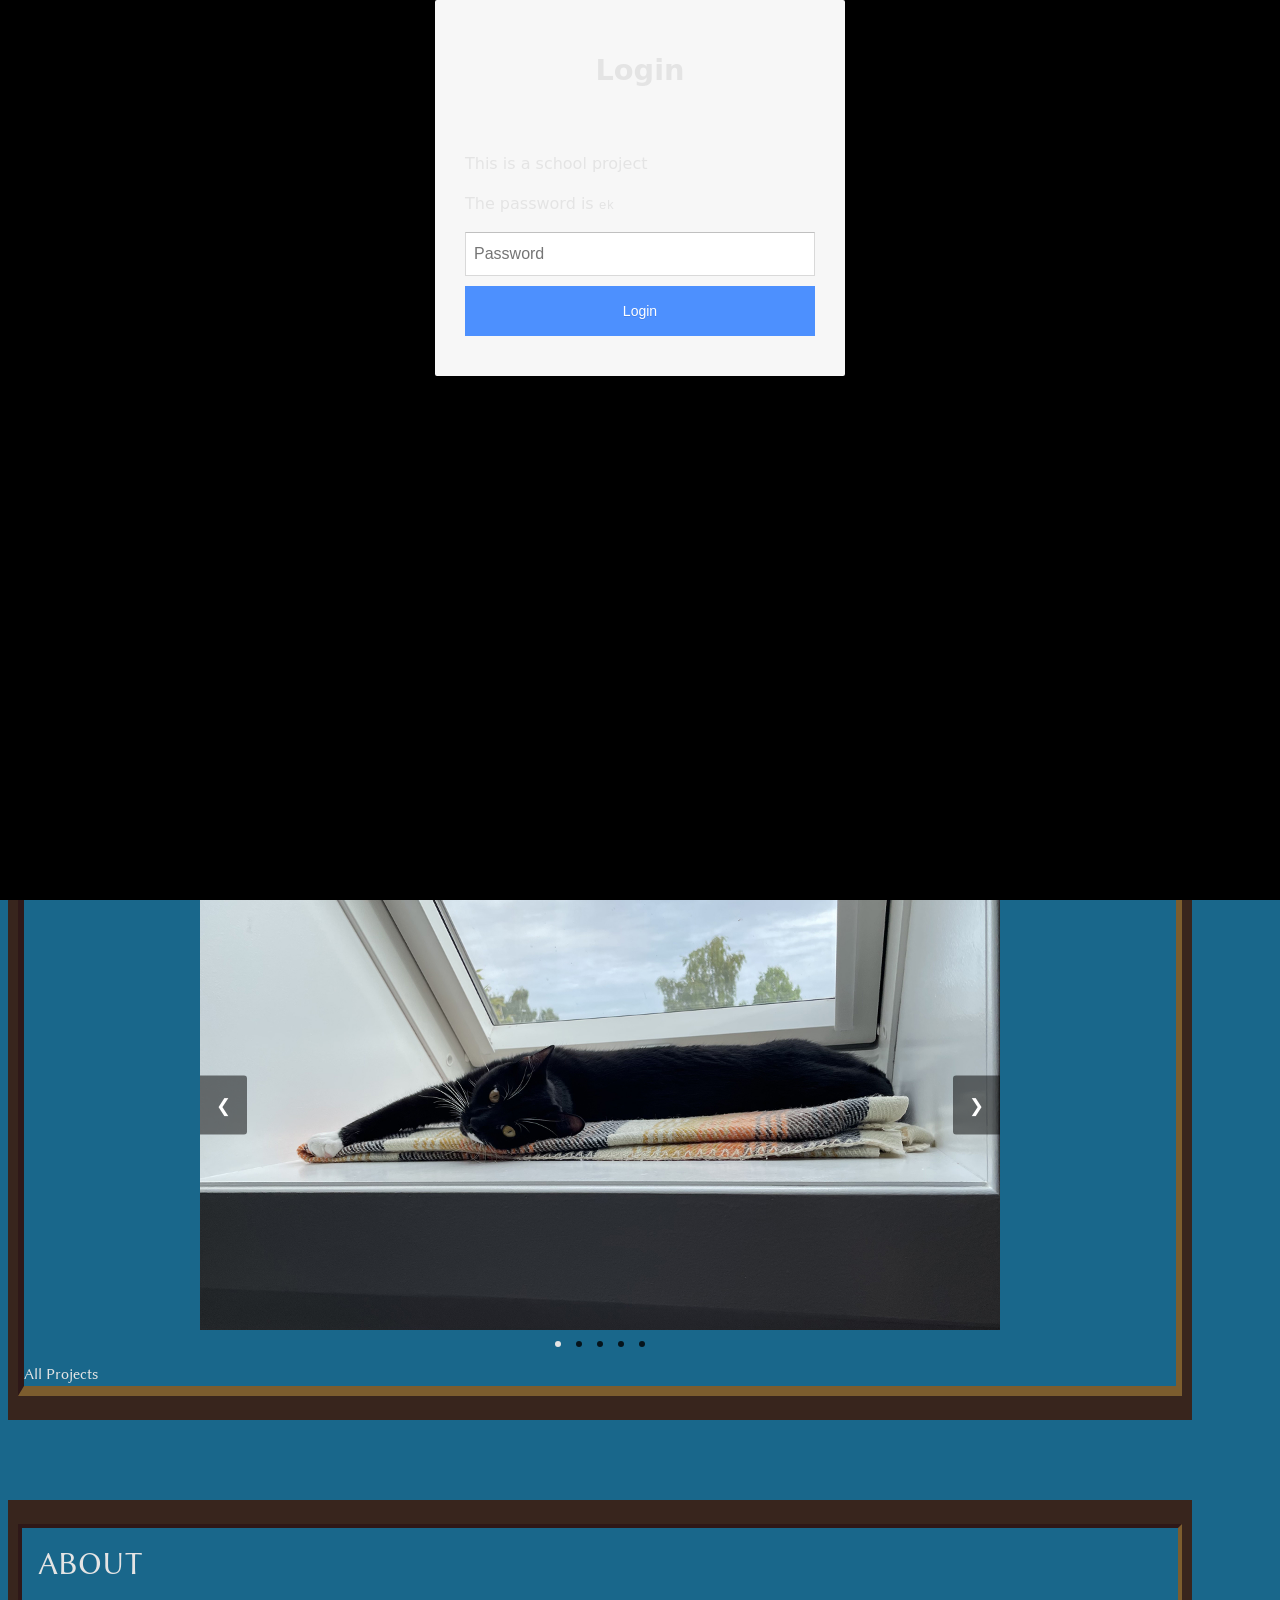
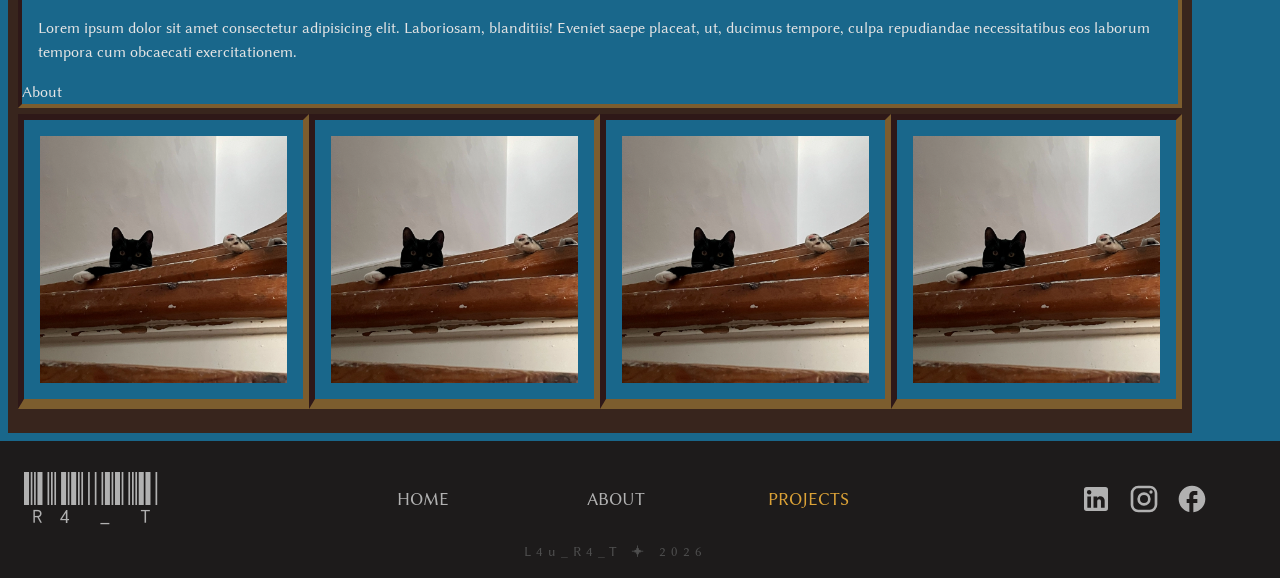
==== commit 9360da34: "alt layout er umiddelbart færdigt (mobil+desktop)" ====
--- a/index.html
+++ b/index.html
@@ -97,12 +97,12 @@
       </section>
       <section class="about">
         <div class="grid">
-          <div class="grid lining">
+          <div class="grid s-lining">
             <h2>About</h2>
             <p>Lorem ipsum dolor sit amet consectetur adipisicing elit. Laboriosam, blanditiis! Eveniet saepe placeat, ut, ducimus tempore, culpa repudiandae necessitatibus eos laborum tempora cum obcaecati exercitationem.</p>
             <a href="about.html" class="btn-design">About</a>
           </div>
-          <div class="grid_1-1">
+          <div class="grid_1-1 desktop_flex">
             <img class="lining" src="imgs/1-1.webp" alt="" />
             <img class="lining" src="imgs/1-1.webp" alt="" />
             <img class="lining" src="imgs/1-1.webp" alt="" />
--- a/css/custom.css
+++ b/css/custom.css
@@ -31,15 +31,15 @@
   --white05: rgba(228, 228, 228, 0.05);
 
   /************ Windowframes ***********************************************/
-  --windowborder-L: 1rem solid var(--windowframe);
-  --windowborder-inner-L: 0.5rem solid var(--windowlining);
+  --windowborder-L: 10px solid var(--windowframe);
+  --windowborder-inner-L: 6px solid var(--windowlining);
 
-  --windowborder-S: 0.5rem solid var(--windowframe);
-  --windowborder-inner-S: 0.25rem solid var(--windowlining);
+  --windowborder-S: 6px solid var(--windowframe);
+  --windowborder-inner-S: 4px solid var(--windowlining);
 
   /**************************************Fonts********************************************/
   --h1: cyber;
-  --h2h3: subheaders;
+  --h2h3: regulartxt;
   --p: regulartxt;
   --logo: barcode;
 
--- a/css/generel.css
+++ b/css/generel.css
@@ -76,11 +76,6 @@
     margin-block: 1rem;
   }
 }
-section {
-  background-image: url(../imgs/windowbg-s.png);
-  background-repeat: no-repeat;
-  background-size: cover;
-}
 h1.index {
   font-size: clamp(2.5rem, -0.8333rem + 17.7778vw, 12.5rem);
 }
@@ -99,7 +94,8 @@
 h2 {
   font-family: var(--h2h3);
   font-size: var(--h2-size);
-  font-weight: 700;
+  font-weight: 400;
+  text-transform: uppercase;
 }
 h3 {
   font-family: var(--h2h3);
@@ -466,13 +462,13 @@
 /* Dots Layout */
 .dot-container {
   text-align: center;
-  padding: 0.5rem;
+  padding-bottom: 0.5rem;
 }
 
 .dot {
   cursor: pointer;
-  height: 8px;
-  width: 8px;
+  height: 6px;
+  width: 6px;
   margin: 0 5px;
   background-color: rgba(0, 0, 0, 0.8);
   border-radius: 50%;
@@ -485,17 +481,109 @@
   background-color: rgb(228, 228, 228);
 }
 
-/************** Sektion designs ********************************************************/
+/************** Sektion/Window designs ********************************************************/
 /*  */
 section {
+  background-image: url(../imgs/windowbg-s.png);
+  background-repeat: no-repeat;
+  background-size: cover;
   border: var(--windowborder-S);
   border-block-width: 1rem;
 }
-.lining {
+.lining,
+.s-lining,
+.lining_mobil {
   border: var(--windowborder-inner-S);
   border-bottom-color: var(--windowlining-light);
   border-right-color: var(--windowlining-light);
 }
+.lining,
+.lining_mobil {
+  border-bottom-width: 6px;
+}
 .border-bottom {
   border-bottom: var(--windowborder-S);
 }
+.border-top {
+  border-top: var(--windowborder-S);
+}
+
+/**************************** Index styling************************************************/
+section.projekter h2 {
+  text-align: center;
+}
+.desktop_flex {
+  border-top: var(--windowborder-S);
+  img {
+    padding: 1rem;
+  }
+}
+/**************************** About Styling ************************************************/
+
+.art-text {
+  text-align: center;
+}
+p.art-text {
+  padding: 0;
+  margin: 0;
+}
+section.skills {
+  text-align: center;
+  svg {
+    max-width: 48px;
+    justify-self: center;
+  }
+  h2,
+  h3,
+  p {
+    padding: 0;
+    margin: 0;
+  }
+  .lining,
+  .s-lining {
+    padding: 1rem 0.5rem;
+    p {
+      font-size: 20px;
+    }
+  }
+}
+.skills h2.sudoku {
+  font-size: 28px;
+  padding-bottom: 1rem;
+}
+/**************************** Projects Styling ************************************************/
+
+.tema-box {
+  padding: 1rem;
+}
+/**************************** Project Page Styling ************************************************/
+
+.tema-slide {
+  align-items: center;
+  min-height: 120px;
+  a {
+    font-size: 30px;
+    height: 100%;
+    align-content: center;
+    padding-bottom: 5px;
+  }
+}
+a.next-tema {
+  text-align: end;
+}
+a.tema-link,
+a.tema-link2 {
+  text-decoration: underline;
+  color: var(--color-text);
+}
+a.tema-link:hover,
+a.tema-link2:hover {
+  color: var(--yellow);
+}
+.tema-img {
+  padding: 1rem;
+}
+.tema-sektion p,
+.intro p {
+  max-width: 75ch;
+}
--- a/css/layout.css
+++ b/css/layout.css
@@ -5,13 +5,15 @@
   display: grid;
   grid-template-columns: 1fr 1fr;
 }
+.grid_1-1-1 {
+  display: grid;
+  grid-template-columns: 1fr 1fr 1fr;
+}
 .flex {
   display: flex;
   align-items: center;
 }
-
 /* index */
-
 .indexhero {
   height: 70vh;
   align-content: center;
@@ -27,92 +29,137 @@
     grid-column: 1/4;
   }
   img {
-    /* border: var(--windowborder-inner-S); */
     padding: 0.5rem;
   }
 }
-
-/* projects */
-.tema-box {
-  padding: 1rem;
+/* about */
+.grid_3-1-2 {
+  display: grid;
+  grid-template-columns: 3fr 1fr 4fr;
+  img {
+    padding: 1rem;
+  }
+}
+.grid_3-1-2 :first-child {
+  grid-column: 2/4;
+  grid-row: 1/7;
+}
+.grid_3-1-2 :last-child {
+  grid-column: 1/3;
+  grid-row: 5/6;
+}
+.span {
+  grid-column: 1/3;
+}
+.skills .flex * {
+  width: 100%;
+}
+.desktop_5-2 {
+  display: grid;
+  gap: 1rem;
 }
 /* project page */
 .tema-slide {
   display: grid;
   grid-template-columns: minmax(1rem, 3rem) 1fr minmax(1rem, 3rem);
   grid-template-rows: 1fr;
-  align-items: center;
-  min-height: 120px;
-  a {
-    font-size: 30px;
-    height: 100%;
-    align-content: center;
-    padding-bottom: 5px;
+}
+.img-2,
+.img-3 {
+  order: 1;
+}
+/***************** Desktop 800+ *********************************************************************/
+@media screen and (min-width: 800px) {
+  section,
+  .tema-frame,
+  .tema-frame-inverted {
+    border: var(--windowborder-L);
+    border-block-width: 1.5rem;
+  }
+  .lining,
+  .lining_desktop,
+  .tema-txt {
+    border: var(--windowborder-inner-L);
+    border-bottom-color: var(--windowlining-light);
+    border-right-color: var(--windowlining-light);
+    border-bottom-width: 10px;
+  }
+  .lining_mobil {
+    border: none;
+  }
+  .border-bottom {
+    border-bottom: var(--windowborder-L);
+  }
+  .border-top {
+    border-top: var(--windowborder-L);
+  }
+  .desktop_span2 {
+    grid-column: span 2;
+  }
+  /* Index */
+  .desktop_flex {
+    grid-template-columns: repeat(4, 1fr);
+  }
+  /* aboutme */
+  .desktop_1-1 {
+    display: grid;
+    grid-template-columns: 1fr 1fr;
+  }
+  .desktop_5-2 {
+    grid-template-columns: 5fr 2fr;
+    grid-template-rows: max-content;
+  }
+
+  section.useless {
+    grid-column: 2/3;
+    grid-row: 1/2;
+    .lining {
+      align-content: center;
+      height: 100%;
+    }
+  }
+  section.skills {
+    svg {
+      max-width: 4rem;
+    }
+  }
+  section.software {
+    grid-column: span 2;
+    .grid_1-1 {
+      grid-template-columns: repeat(4, 1fr);
+      border-bottom: 0;
+      grid-column: 1/3;
+    }
+  }
+  /* Project pages */
+  .desktop_2-1-2-4 {
+    display: grid;
+    grid-template-columns: 2fr 1fr 2fr 4fr;
+  }
+  .desktop_4-2-1-2 {
+    display: grid;
+    grid-template-columns: 4fr 2fr 1fr 2fr;
+  }
+
+  section.tema-sektion {
+    border: none;
+    background: none;
+  }
+
+  .tema-frame,
+  .tema-frame-inverted {
+    background-image: url(../imgs/windowbg-s.png);
+    background-repeat: no-repeat;
+    background-size: cover;
+    height: min-content;
+    align-self: center;
+  }
+  .tema-frame {
+    grid-column: 4/5;
+    grid-row: 1/-1;
+  }
+  .tema-frame-inverted {
+    order: -1;
+    grid-row: 1/-1;
   }
 }
-a.next-tema {
-  text-align: end;
-}
-a.tema-link,
-a.tema-link2 {
-  text-decoration: underline;
-  color: var(--color-text);
-}
-a.tema-link:hover,
-a.tema-link2:hover {
-  color: var(--yellow);
-}
-a.tema-link2 {
-  font-size: 20px;
-}
-img.lining.border-bottom {
-  padding: 1rem;
-}
-
-/* about */
-.art-text {
-  text-align: center;
-}
-p.art-text {
-  padding: 0;
-}
-.grid_3-1-2 {
-  display: grid;
-  grid-template-columns: 3fr 1fr 2fr;
-}
-.grid_3-1-2 :first-child {
-  grid-column: 1/3;
-  grid-row: 4/7;
-}
-.grid_3-1-2 :last-child {
-  grid-column: 2/4;
-  grid-row: 1/5;
-}
-.grid_1-1-1 {
-  display: grid;
-  grid-template-columns: 1fr 1fr 1fr;
-}
-.span {
-  grid-column: 1/3;
-}
-section.skills {
-  text-align: center;
-  svg {
-    max-width: 48px;
-    justify-self: center;
-  }
-  h2,
-  h3,
-  p {
-    padding: 0;
-  }
-  h2.sudoku {
-    padding-bottom: 1rem;
-  }
-  .lining {
-    padding: 1rem;
-    p {
-      font-size: 20px;
-    }
-  }
-}
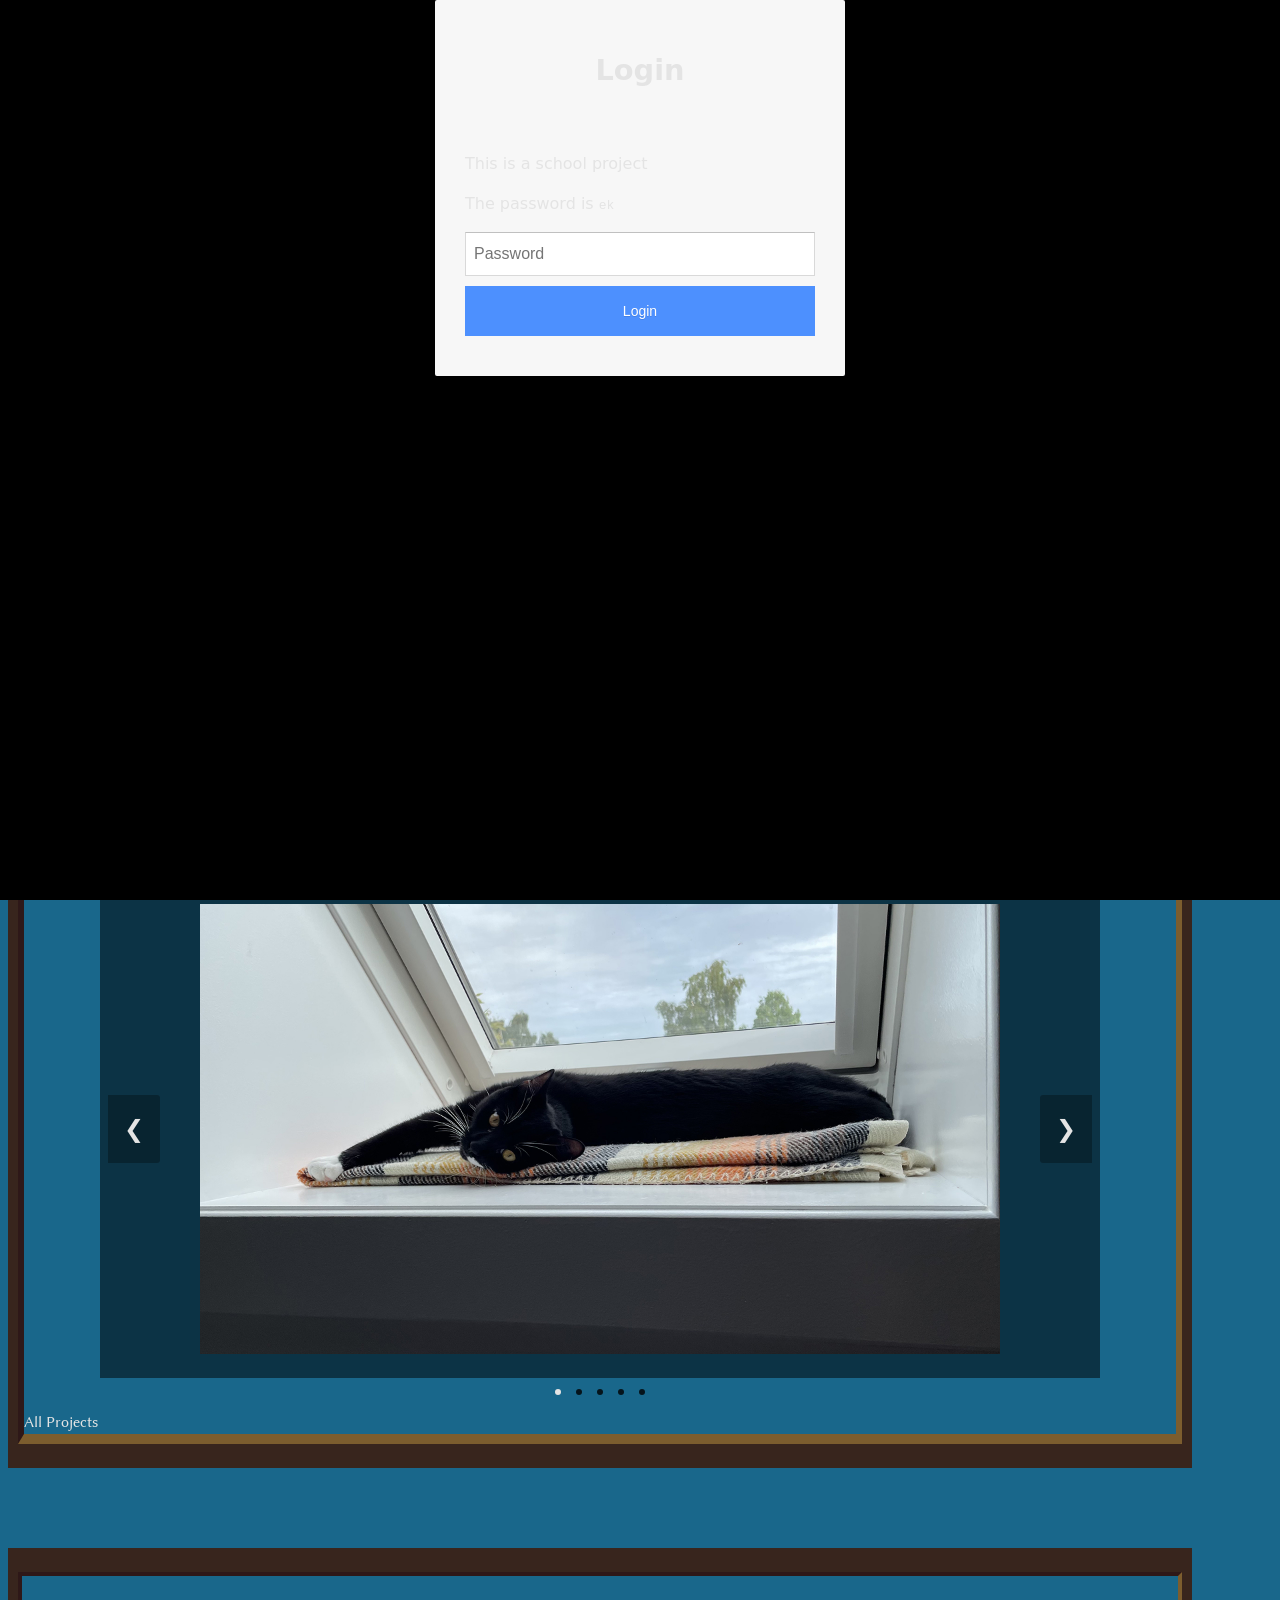
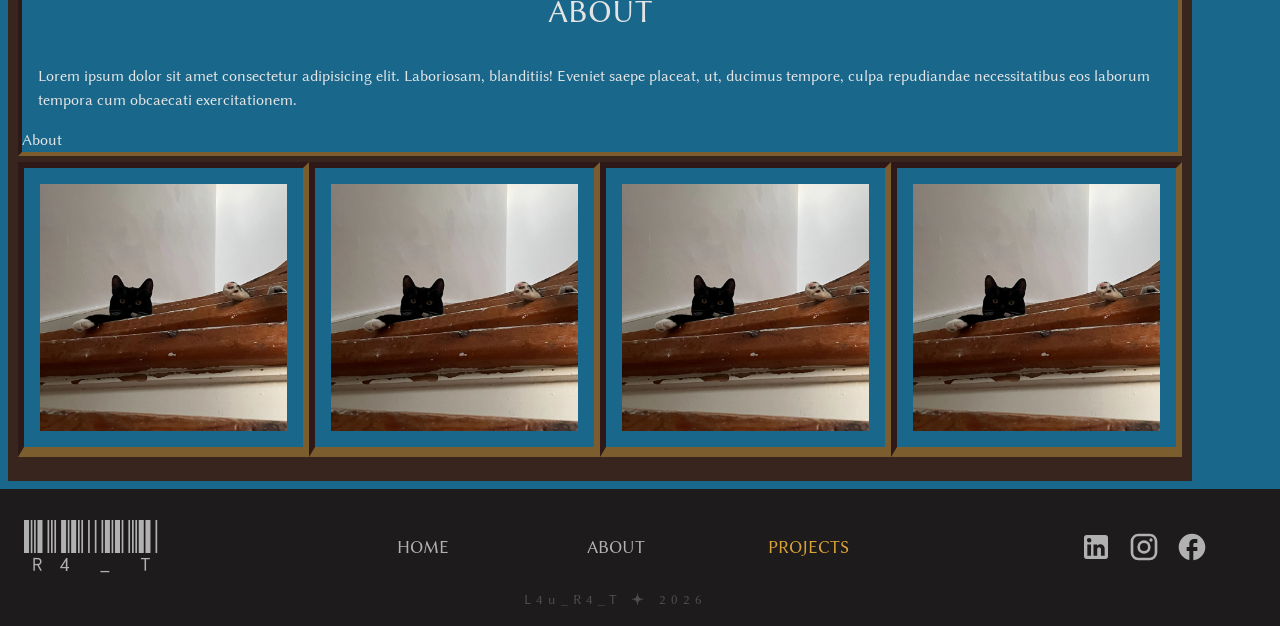
==== commit 5c310a5f: "indhold tilføjet til tema 2-5" ====
--- a/index.html
+++ b/index.html
@@ -98,7 +98,7 @@
       <section class="about">
         <div class="grid">
           <div class="grid s-lining">
-            <h2>About</h2>
+            <h2 class="art-title">About</h2>
             <p>Lorem ipsum dolor sit amet consectetur adipisicing elit. Laboriosam, blanditiis! Eveniet saepe placeat, ut, ducimus tempore, culpa repudiandae necessitatibus eos laborum tempora cum obcaecati exercitationem.</p>
             <a href="about.html" class="btn-design">About</a>
           </div>
--- a/css/custom.css
+++ b/css/custom.css
@@ -30,6 +30,8 @@
   --white10: rgba(228, 228, 228, 0.1);
   --white05: rgba(228, 228, 228, 0.05);
 
+  --img-bg: rgba(29, 27, 27, 0.8);
+
   /************ Windowframes ***********************************************/
   --windowborder-L: 10px solid var(--windowframe);
   --windowborder-inner-L: 6px solid var(--windowlining);
--- a/css/generel.css
+++ b/css/generel.css
@@ -409,28 +409,39 @@
 
 /* Lines all slides up side-by-side in a single row */
 .slideshow-container {
-  max-width: 800px;
   position: relative;
+  max-width: 1000px;
   margin: auto;
+  margin-top: 1rem;
   overflow: hidden; /* Hides the slides outside the box */
 }
 
 /* Lines all slides up side-by-side */
 .slide-wrapper {
   display: flex;
-  width: 100%;
   transition: transform 0.5s ease-in-out; /* Controls slide animation speed */
 }
 
 /* Forces each slide to match the container width */
 .slide {
+  position: relative;
   min-width: 100%;
+  background-color: rgba(0, 0, 0, 0.5);
+  align-content: center;
+  padding-block: 1.5rem;
 }
 
 .slide img {
-  width: 100%;
-  height: auto;
+  object-fit: contain;
+  max-height: 450px;
   display: block;
+}
+.art-text {
+  position: absolute;
+  place-self: center;
+  color: var(--color-text-grey);
+  bottom: 0;
+  margin: 0;
 }
 
 /* Navigation Buttons */
@@ -441,17 +452,20 @@
   top: 50%;
   transform: translateY(-50%);
   padding: 16px;
-  color: white;
-  background-color: rgba(0, 0, 0, 0.5);
+  color: var(--color-text);
+  background-color: rgba(0, 0, 0, 0.3);
   border: none;
-  font-size: 18px;
+  font-size: 24px;
   border-radius: 0 3px 3px 0;
   z-index: 10;
 }
 
 .next {
-  right: 0;
+  right: 8px;
   border-radius: 3px 0 0 3px;
+}
+.prev {
+  left: 8px;
 }
 
 .prev:hover,
@@ -511,6 +525,7 @@
 /**************************** Index styling************************************************/
 section.projekter h2 {
   text-align: center;
+  margin-bottom: 0;
 }
 .desktop_flex {
   border-top: var(--windowborder-S);
@@ -519,13 +534,8 @@
   }
 }
 /**************************** About Styling ************************************************/
-
-.art-text {
+.art-title {
   text-align: center;
-}
-p.art-text {
-  padding: 0;
-  margin: 0;
 }
 section.skills {
   text-align: center;
@@ -550,6 +560,9 @@
 .skills h2.sudoku {
   font-size: 28px;
   padding-bottom: 1rem;
+}
+.img-bg {
+  background-color: var(--img-bg);
 }
 /**************************** Projects Styling ************************************************/
 
@@ -587,3 +600,31 @@
 .intro p {
   max-width: 75ch;
 }
+.tema-img-btn {
+  border: none;
+  cursor: zoom-in;
+}
+.btn-border {
+  border: 1px solid #000;
+  background-color: rgba(0, 0, 0, 0.8);
+}
+.figma {
+  padding-left: 1rem;
+  padding-bottom: 1rem;
+  p {
+    padding: 0;
+    margin: 0;
+  }
+}
+p.yellow {
+  color: var(--yellow);
+}
+.tema-punkter {
+  list-style: none;
+}
+/* [popover] {
+}
+:popover-open {
+}
+::backdrop {
+} */
--- a/css/layout.css
+++ b/css/layout.css
@@ -131,35 +131,4 @@
       grid-column: 1/3;
     }
   }
-  /* Project pages */
-  .desktop_2-1-2-4 {
-    display: grid;
-    grid-template-columns: 2fr 1fr 2fr 4fr;
-  }
-  .desktop_4-2-1-2 {
-    display: grid;
-    grid-template-columns: 4fr 2fr 1fr 2fr;
-  }
-
-  section.tema-sektion {
-    border: none;
-    background: none;
-  }
-
-  .tema-frame,
-  .tema-frame-inverted {
-    background-image: url(../imgs/windowbg-s.png);
-    background-repeat: no-repeat;
-    background-size: cover;
-    height: min-content;
-    align-self: center;
-  }
-  .tema-frame {
-    grid-column: 4/5;
-    grid-row: 1/-1;
-  }
-  .tema-frame-inverted {
-    order: -1;
-    grid-row: 1/-1;
-  }
 }
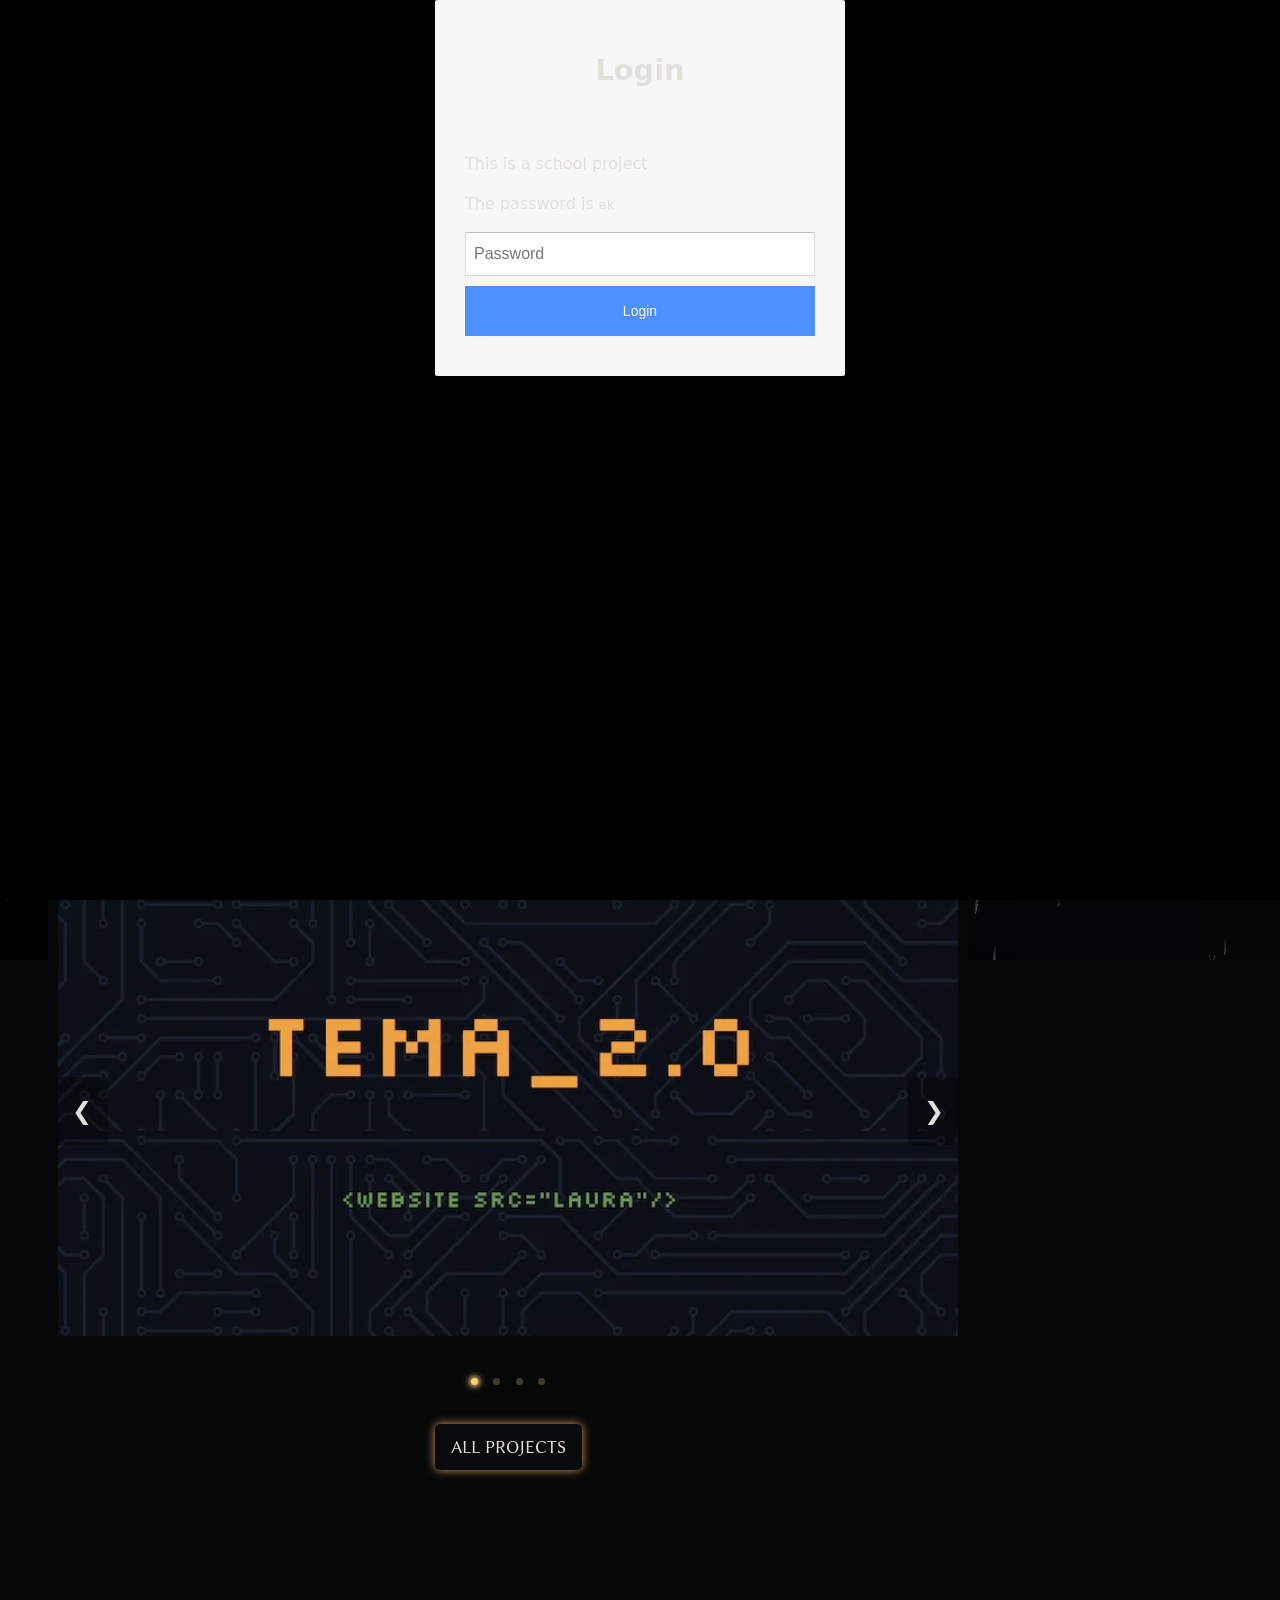
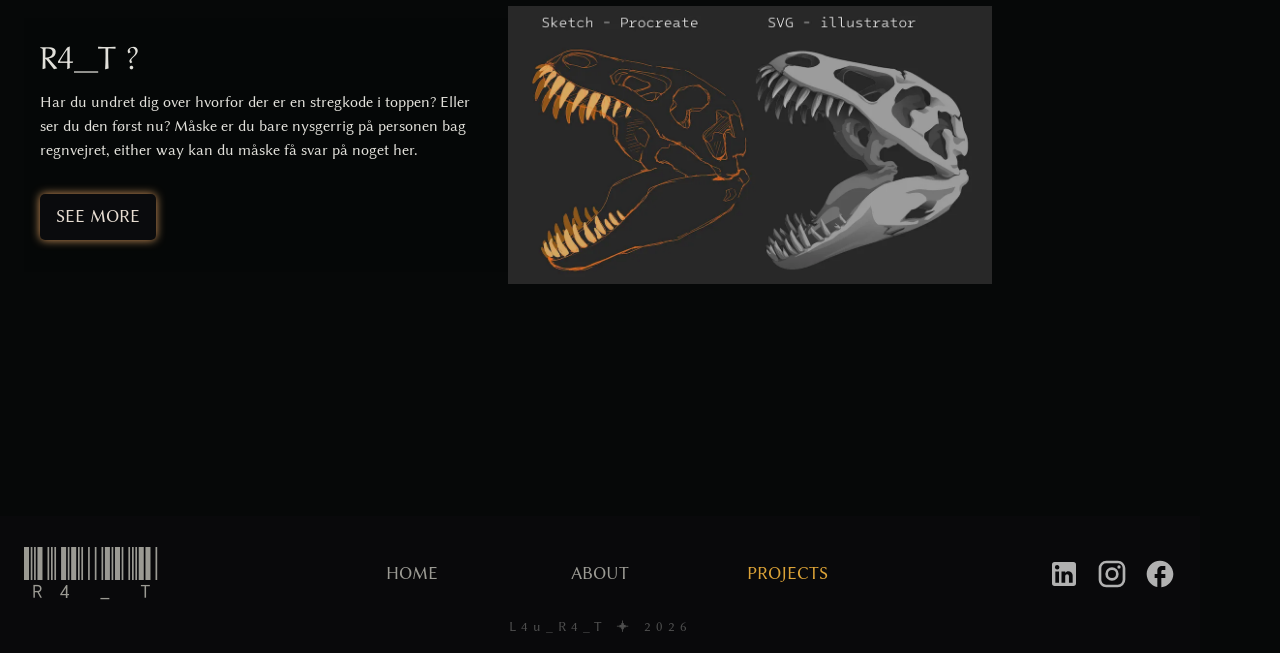
==== commit eb933def: "last hustle" ====
--- a/index.html
+++ b/index.html
@@ -37,7 +37,6 @@
                 <a href="tema3.html">Tema 3</a>
                 <a href="tema4.html">Tema 4</a>
                 <a href="tema5.html">Tema 5</a>
-                <a href="tema6.html">Tema 6</a>
               </div>
             </div>
           </li>
@@ -49,32 +48,31 @@
         </ul>
       </nav>
     </header>
+    <canvas id="canvas"></canvas>
 
+    <div class="background"></div>
     <main id="index">
       <div class="indexhero">
         <h1 class="index">Portfolio</h1>
         <h2 class="index">Multimediedesigner</h2>
       </div>
       <section class="projekter">
-        <div class="grid lining">
-          <h2>Projekter</h2>
+        <div class="grid">
+          <h2 class="bigger">Projekter</h2>
           <div class="slideshow-container">
             <!-- Wrapper for sliding side-by-side -->
             <div class="slide-wrapper">
               <div class="slide">
-                <a href="tema2.html"><img src="imgs/16-9.jpg" alt="Slide 1, Tema 2" /></a>
+                <a href="tema2.html"><img src="imgs/tema2/banner.webp" alt="Slide 1, Tema 2" /></a>
               </div>
               <div class="slide">
-                <a href="tema3.html"><img src="imgs/16-9.jpg" alt="Slide 2, Tema 3" /></a>
+                <a href="tema3.html"><img src="imgs/tema3/banner.webp" alt="Slide 2, Tema 3" /></a>
               </div>
               <div class="slide">
-                <a href="tema4.html"><img src="imgs/16-9.jpg" alt="Slide 3, Tema 4" /></a>
+                <a href="tema4.html"><img src="imgs/tema4/banner.webp" alt="Slide 3, Tema 4" /></a>
               </div>
               <div class="slide">
-                <a href="tema5.html"><img src="imgs/16-9.jpg" alt="Slide 4, Tema 5" /></a>
-              </div>
-              <div class="slide">
-                <a href="tema6.html"><img src="imgs/16-9.jpg" alt="Slide 5, Tema 6" /></a>
+                <a href="tema5.html"><img src="imgs/tema5/banner.webp" alt="Slide 4, Tema 5" /></a>
               </div>
             </div>
 
@@ -89,25 +87,19 @@
             <span class="dot" onclick="currentSlide(1)"></span>
             <span class="dot" onclick="currentSlide(2)"></span>
             <span class="dot" onclick="currentSlide(3)"></span>
-            <span class="dot" onclick="currentSlide(4)"></span>
           </div>
 
-          <a href="projects.html" class="btn-design">All Projects</a>
+          <a href="projects.html" class="btn-design center">All Projects</a>
         </div>
       </section>
       <section class="about">
-        <div class="grid">
-          <div class="grid s-lining">
-            <h2 class="art-title">About</h2>
-            <p>Lorem ipsum dolor sit amet consectetur adipisicing elit. Laboriosam, blanditiis! Eveniet saepe placeat, ut, ducimus tempore, culpa repudiandae necessitatibus eos laborum tempora cum obcaecati exercitationem.</p>
-            <a href="about.html" class="btn-design">About</a>
+        <div class="desktop_1-1">
+          <div class="grid txt-bg gap">
+            <h2>R4_T ?</h2>
+            <p>Har du undret dig over hvorfor der er en stregkode i toppen? Eller ser du den først nu? Måske er du bare nysgerrig på personen bag regnvejret, either way kan du måske få svar på noget her.</p>
+            <a href="about.html" class="btn-design">See More</a>
           </div>
-          <div class="grid_1-1 desktop_flex">
-            <img class="lining" src="imgs/1-1.webp" alt="" />
-            <img class="lining" src="imgs/1-1.webp" alt="" />
-            <img class="lining" src="imgs/1-1.webp" alt="" />
-            <img class="lining" src="imgs/1-1.webp" alt="" />
-          </div>
+          <img class="index-img" src="imgs/drawings/dino.webp" alt="dinosaur drawing" />
         </div>
       </section>
     </main>
--- a/css/custom.css
+++ b/css/custom.css
@@ -16,32 +16,29 @@
 }
 :root {
   /********************************* Colors ************************************************/
-  --color-text: #e4e4e4;
-  --color-text-grey: #b1b1b1;
+  --color-text: rgb(226, 224, 218);
+  --color-text-grey: rgba(204, 203, 194, 0.75);
   --color-text-inverted: rgba(29, 27, 27, 1);
+
+  --bg-color: var(--dark);
 
   --white: rgba(228, 228, 228, 1);
   --yellow: rgb(219, 162, 55);
-  --windowframe: rgba(56, 37, 29, 1);
-  --windowlining: rgb(46, 24, 24);
-  --windowlining-light: rgb(124, 93, 46);
-  --dark: rgba(29, 27, 27, 1);
+  --windowframe: #08090a;
+  --dark: rgba(6, 8, 8, 1);
 
   --white10: rgba(228, 228, 228, 0.1);
   --white05: rgba(228, 228, 228, 0.05);
 
-  --img-bg: rgba(29, 27, 27, 0.8);
+  --img-bg: rgba(6, 8, 8, 0.65);
 
   /************ Windowframes ***********************************************/
-  --windowborder-L: 10px solid var(--windowframe);
-  --windowborder-inner-L: 6px solid var(--windowlining);
-
-  --windowborder-S: 6px solid var(--windowframe);
-  --windowborder-inner-S: 4px solid var(--windowlining);
+  --windowborder: 6px solid var(--windowframe);
+  --windowoutline: 3px solid var(--windowframe);
 
   /**************************************Fonts********************************************/
   --h1: cyber;
-  --h2h3: regulartxt;
+  --h2h3: subheaders;
   --p: regulartxt;
   --logo: barcode;
 
--- a/css/generel.css
+++ b/css/generel.css
@@ -60,36 +60,64 @@
 }
 /***************************************************************************************/
 body {
-  background-color: #19678b;
+  background-color: var(--bg-color);
   color: var(--color-text);
+  overflow-x: hidden;
+}
+canvas {
+  display: block;
+  position: fixed;
+  z-index: 1;
+  opacity: 0.4;
+}
+.background {
+  display: block;
+  position: fixed;
+  background-repeat: no-repeat;
+  background-size: cover;
+  background-position: left;
+  background-image: url(../imgs/bgimage.webp);
+  max-width: 1200px;
+  width: 100%;
+  height: 100%;
+  z-index: -10;
+  justify-self: center;
 }
 main {
   display: grid;
-  gap: 5rem;
+  gap: 6rem;
   max-width: 1200px;
   padding: 0.5rem;
+  margin-bottom: 200px;
   justify-self: center;
-  h2,
-  h3,
-  p {
-    padding-inline: 1rem;
-    margin-block: 1rem;
-  }
+}
+section {
+  z-index: 2;
+  max-width: 1000px;
 }
 h1.index {
   font-size: clamp(2.5rem, -0.8333rem + 17.7778vw, 12.5rem);
+  text-box-edge: cap alphabetic;
+  text-box-trim: trim-both;
+  margin: 0;
 }
 h2.index {
   font-family: var(--p);
   font-size: clamp(1rem, 0.5rem + 2.6667vw, 2.5rem);
   text-transform: uppercase;
+  text-align: end;
   font-weight: 400;
+  margin-top: 1.5rem;
+  margin-right: 5%;
 }
 h1 {
   font-family: var(--h1);
   font-size: var(--h1-size);
   text-transform: uppercase;
   text-align: center;
+  color: rgb(255, 166, 0);
+  z-index: 2;
+  margin-top: 60px;
 }
 h2 {
   font-family: var(--h2h3);
@@ -109,6 +137,7 @@
   color: var(--color-text);
   text-decoration: none;
   font-weight: 400;
+  max-width: 75ch;
 }
 a.logo-text {
   font-family: var(--logo);
@@ -130,7 +159,7 @@
   position: sticky;
   top: 0;
   height: 60px;
-  background-color: var(--dark);
+  background-color: #08090a;
   z-index: 999;
   nav {
     display: flex;
@@ -268,14 +297,17 @@
 /**************** Footer ****************************************************/
 
 footer {
+  position: relative;
+  bottom: 0;
   display: block;
-  background-color: var(--dark);
-  padding: 1rem;
+  z-index: 2;
 
   .grid_footer {
     display: grid;
     grid-template-columns: 2fr 3fr 2fr;
     row-gap: 1rem;
+    background-color: rgba(10, 11, 13, 0.8);
+    padding: 1rem;
     justify-items: center;
     max-width: 1200px;
     width: 100%;
@@ -410,7 +442,7 @@
 /* Lines all slides up side-by-side in a single row */
 .slideshow-container {
   position: relative;
-  max-width: 1000px;
+  max-width: 920px;
   margin: auto;
   margin-top: 1rem;
   overflow: hidden; /* Hides the slides outside the box */
@@ -426,9 +458,9 @@
 .slide {
   position: relative;
   min-width: 100%;
-  background-color: rgba(0, 0, 0, 0.5);
   align-content: center;
   padding-block: 1.5rem;
+  background-color: var(--dark);
 }
 
 .slide img {
@@ -476,113 +508,126 @@
 /* Dots Layout */
 .dot-container {
   text-align: center;
-  padding-bottom: 0.5rem;
+  padding-block: 0.5rem 1rem;
 }
 
 .dot {
   cursor: pointer;
-  height: 6px;
-  width: 6px;
+  height: 7px;
+  width: 7px;
   margin: 0 5px;
-  background-color: rgba(0, 0, 0, 0.8);
+  background-color: rgba(255, 225, 128, 0.24);
   border-radius: 50%;
   display: inline-block;
-  transition: background-color 0.3s ease;
+  transition: 0.3s ease-in;
 }
 
 .dot.active,
 .dot:hover {
-  background-color: rgb(228, 228, 228);
-}
-
-/************** Sektion/Window designs ********************************************************/
+  background-color: #fdcc70;
+  box-shadow:
+    0 0 5px 1px #fdcc70,
+    0 0 10px #fddf8d;
+}
+
+/**********************************************************************/
 /*  */
-section {
-  background-image: url(../imgs/windowbg-s.png);
-  background-repeat: no-repeat;
-  background-size: cover;
-  border: var(--windowborder-S);
-  border-block-width: 1rem;
-}
-.lining,
-.s-lining,
-.lining_mobil {
-  border: var(--windowborder-inner-S);
-  border-bottom-color: var(--windowlining-light);
-  border-right-color: var(--windowlining-light);
-}
-.lining,
-.lining_mobil {
-  border-bottom-width: 6px;
-}
-.border-bottom {
-  border-bottom: var(--windowborder-S);
-}
-.border-top {
-  border-top: var(--windowborder-S);
-}
-
+
+.paddingblock {
+  padding-block: 1rem;
+}
 /**************************** Index styling************************************************/
 section.projekter h2 {
   text-align: center;
   margin-bottom: 0;
 }
-.desktop_flex {
-  border-top: var(--windowborder-S);
-  img {
-    padding: 1rem;
-  }
+section.about {
+  padding: 1.5rem 1rem;
 }
 /**************************** About Styling ************************************************/
 .art-title {
   text-align: center;
+  padding-top: 1rem;
 }
 section.skills {
   text-align: center;
+  background-color: var(--img-bg);
+  padding: 1rem;
+  h2 {
+    padding-bottom: 1.5rem;
+  }
   svg {
     max-width: 48px;
     justify-self: center;
   }
-  h2,
-  h3,
-  p {
-    padding: 0;
-    margin: 0;
-  }
-  .lining,
-  .s-lining {
-    padding: 1rem 0.5rem;
-    p {
-      font-size: 20px;
-    }
-  }
-}
-.skills h2.sudoku {
-  font-size: 28px;
-  padding-bottom: 1rem;
+}
+section.useless {
+  justify-items: center;
 }
 .img-bg {
   background-color: var(--img-bg);
 }
+.txt-bg {
+  background-color: var(--img-bg);
+  align-self: center;
+  height: fit-content;
+  padding: 1rem;
+}
+.skillswrapper {
+  gap: 2rem;
+}
+.yellow {
+  color: var(--yellow);
+}
+.ptop p {
+  padding-top: 1rem;
+}
+.gap {
+  gap: 1rem;
+}
 /**************************** Projects Styling ************************************************/
 
 .tema-box {
+  padding: 0.5rem;
+  transition: ease 0.2s;
+}
+.tema-box:hover {
+  padding: 0;
+}
+.outside {
+  display: grid;
+  gap: 1rem;
+}
+.tema-grid {
+  gap: 1rem;
+}
+.outside,
+.intro,
+.tema-slide {
+  z-index: 2;
+}
+/**************************** Project Page Styling ************************************************/
+
+.tema-slide {
+  max-width: 350px;
+  width: 100%;
+  justify-self: center;
+}
+.tema-slide a {
+  font-size: 30px;
+  margin-top: 55px;
+  text-align: center;
+  width: 65px;
+  align-content: center;
+  border-radius: 50%;
+  background: radial-gradient(circle, rgba(10, 11, 13, 0.6) 0%, transparent 75%, transparent 100%);
+}
+.intro {
+  display: grid;
+  gap: 1rem;
+  width: fit-content;
+  background-color: #060808a8;
   padding: 1rem;
-}
-/**************************** Project Page Styling ************************************************/
-
-.tema-slide {
-  align-items: center;
-  min-height: 120px;
-  a {
-    font-size: 30px;
-    height: 100%;
-    align-content: center;
-    padding-bottom: 5px;
-  }
-}
-a.next-tema {
-  text-align: end;
 }
 a.tema-link,
 a.tema-link2 {
@@ -598,7 +643,7 @@
 }
 .tema-sektion p,
 .intro p {
-  max-width: 75ch;
+  max-width: 70ch;
 }
 .tema-img-btn {
   border: none;
@@ -608,12 +653,23 @@
   border: 1px solid #000;
   background-color: rgba(0, 0, 0, 0.8);
 }
-.figma {
+.figma a {
   padding-left: 1rem;
-  padding-bottom: 1rem;
+  padding-bottom: 0.5rem;
+}
+.figma p {
+  padding: 0;
+  margin: 0;
+}
+
+.tema-txt {
+  padding: 1.5rem 1rem;
+  background-color: #060808a8;
+  h2 {
+    padding: 0.5rem 1rem;
+  }
   p {
-    padding: 0;
-    margin: 0;
+    padding: 0.5rem 1rem;
   }
 }
 p.yellow {
@@ -622,9 +678,57 @@
 .tema-punkter {
   list-style: none;
 }
-/* [popover] {
-}
-:popover-open {
+[popover] {
+  justify-self: center;
+  align-self: center;
+  background-color: var(--dark);
+  padding: 0 1rem 1rem;
+  img {
+    max-width: 80vw;
+    max-height: 80vh;
+  }
+}
+.close-popover {
+  width: 60px;
+  border: none;
+  color: var(--color-text);
+  font-size: 2.5rem;
+  justify-self: end;
 }
 ::backdrop {
-} */
+  background-color: rgba(0, 0, 0, 0.5);
+}
+/******************* Button Design *****************************************/
+.btn-design {
+  display: block;
+  background-color: rgba(10, 11, 13, 1);
+  color: rgb(231, 221, 210);
+  width: fit-content;
+  text-transform: uppercase;
+  height: 46px;
+  padding: 0.5rem 1rem;
+  font-size: 18px;
+  align-content: center;
+  margin-block: 1rem;
+  border-radius: 5px;
+  box-shadow: 0 0 10px 0 rgba(214, 153, 94, 1);
+  transition: ease-in-out 0.2s;
+}
+.btn-design:hover {
+  background: rgb(255 184 38);
+  color: rgb(53, 23, 10);
+  font-weight: 700;
+  box-shadow:
+    0 0 5px rgba(214, 153, 94, 1),
+    0 0 10px 3px rgba(214, 153, 94, 1),
+    0 0 25px rgba(214, 153, 94, 1);
+}
+.center {
+  justify-self: center;
+}
+
+/*
+rgba(214, 153, 94, 1)
+rgba(233, 188, 136, 1)
+rgba(250, 221, 205, 1)
+*/
--- a/css/layout.css
+++ b/css/layout.css
@@ -15,23 +15,10 @@
 }
 /* index */
 .indexhero {
-  height: 70vh;
-  align-content: center;
+  margin-block: 150px;
+  z-index: 2;
 }
-.grid_1-min-1 {
-  display: grid;
-  grid-template-columns: 1fr min-content 1fr;
 
-  span.vertical {
-    grid-column: 2/3;
-  }
-  span.horizontal {
-    grid-column: 1/4;
-  }
-  img {
-    padding: 0.5rem;
-  }
-}
 /* about */
 .grid_3-1-2 {
   display: grid;
@@ -54,45 +41,14 @@
 .skills .flex * {
   width: 100%;
 }
-.desktop_5-2 {
-  display: grid;
-  gap: 1rem;
-}
 /* project page */
 .tema-slide {
-  display: grid;
-  grid-template-columns: minmax(1rem, 3rem) 1fr minmax(1rem, 3rem);
-  grid-template-rows: 1fr;
+  display: flex;
+  justify-content: space-between;
 }
-.img-2,
-.img-3 {
-  order: 1;
-}
+
 /***************** Desktop 800+ *********************************************************************/
 @media screen and (min-width: 800px) {
-  section,
-  .tema-frame,
-  .tema-frame-inverted {
-    border: var(--windowborder-L);
-    border-block-width: 1.5rem;
-  }
-  .lining,
-  .lining_desktop,
-  .tema-txt {
-    border: var(--windowborder-inner-L);
-    border-bottom-color: var(--windowlining-light);
-    border-right-color: var(--windowlining-light);
-    border-bottom-width: 10px;
-  }
-  .lining_mobil {
-    border: none;
-  }
-  .border-bottom {
-    border-bottom: var(--windowborder-L);
-  }
-  .border-top {
-    border-top: var(--windowborder-L);
-  }
   .desktop_span2 {
     grid-column: span 2;
   }
@@ -100,35 +56,27 @@
   .desktop_flex {
     grid-template-columns: repeat(4, 1fr);
   }
+  h2.index {
+    margin-top: 2rem;
+  }
   /* aboutme */
   .desktop_1-1 {
     display: grid;
     grid-template-columns: 1fr 1fr;
   }
-  .desktop_5-2 {
-    grid-template-columns: 5fr 2fr;
-    grid-template-rows: max-content;
-  }
 
-  section.useless {
-    grid-column: 2/3;
-    grid-row: 1/2;
-    .lining {
-      align-content: center;
-      height: 100%;
-    }
-  }
   section.skills {
     svg {
       max-width: 4rem;
     }
   }
   section.software {
-    grid-column: span 2;
     .grid_1-1 {
       grid-template-columns: repeat(4, 1fr);
       border-bottom: 0;
-      grid-column: 1/3;
     }
   }
+  h2.bigger {
+    font-size: 40px;
+  }
 }
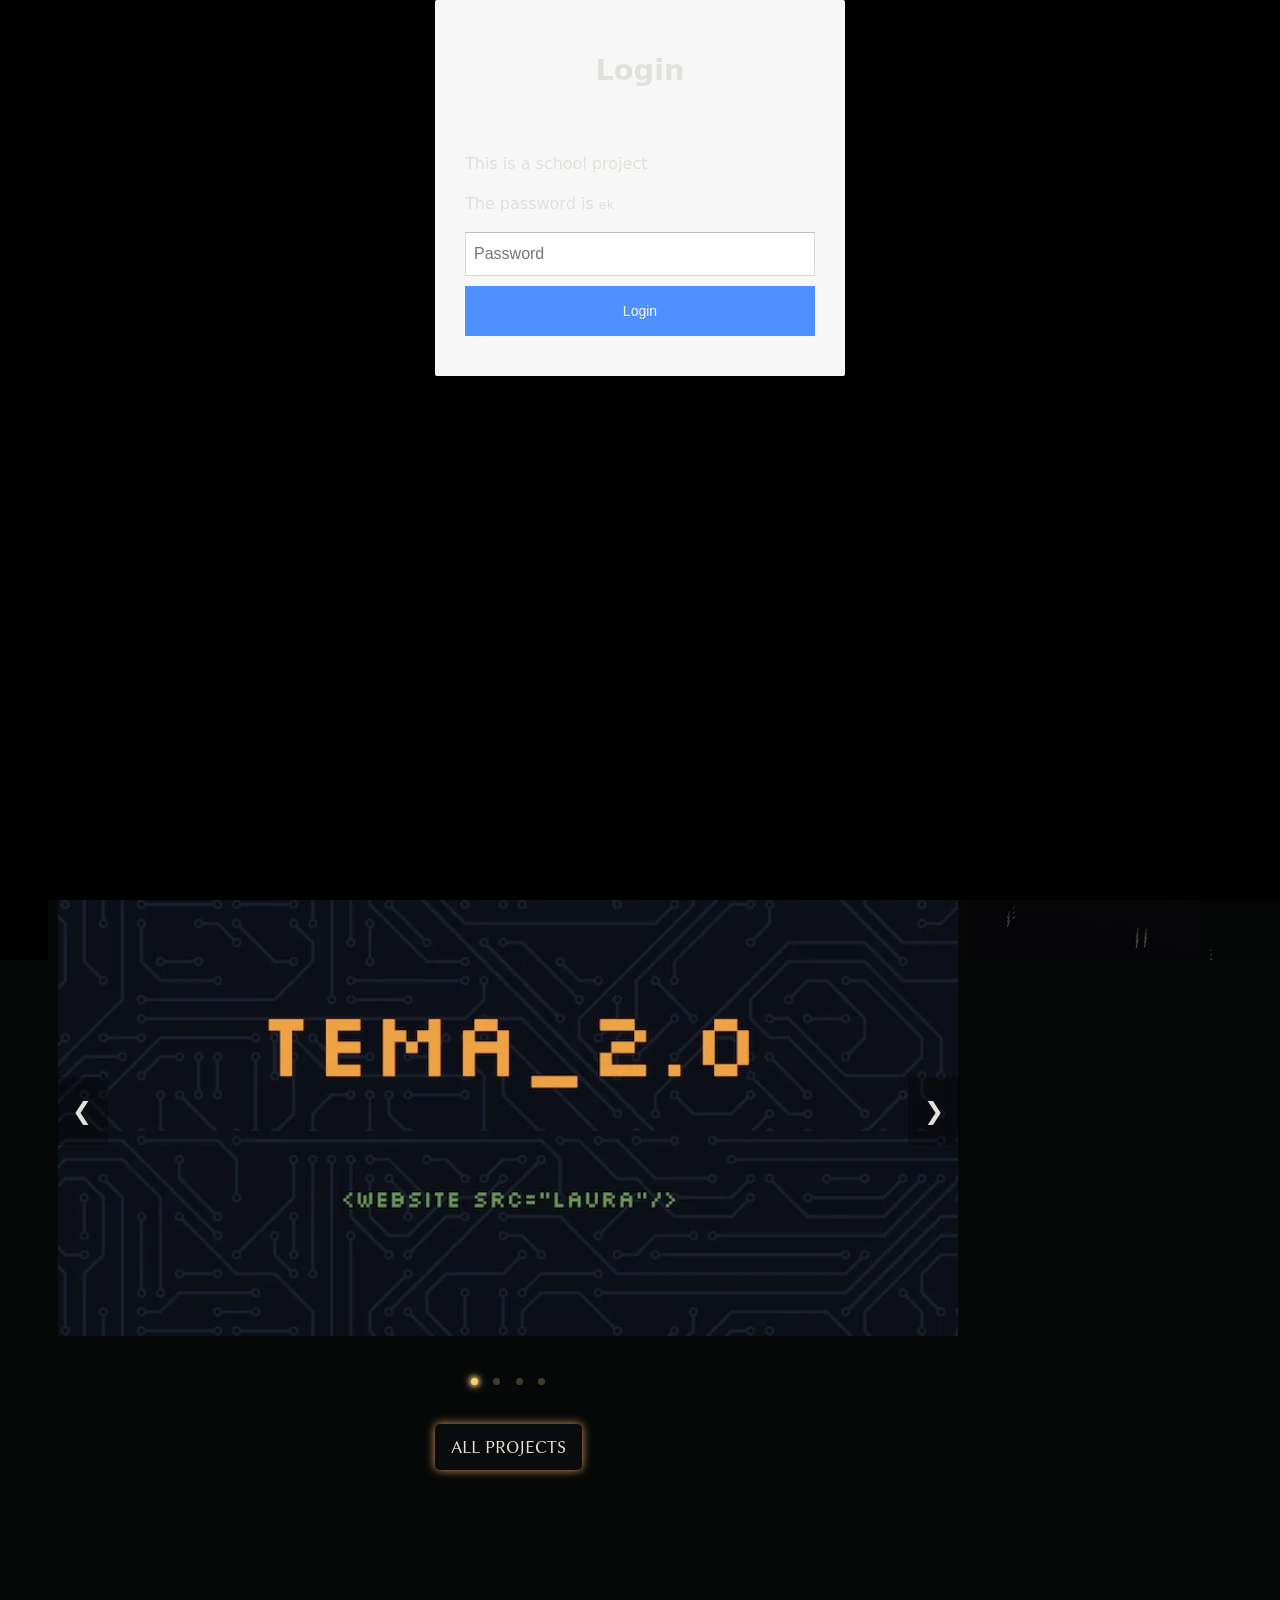
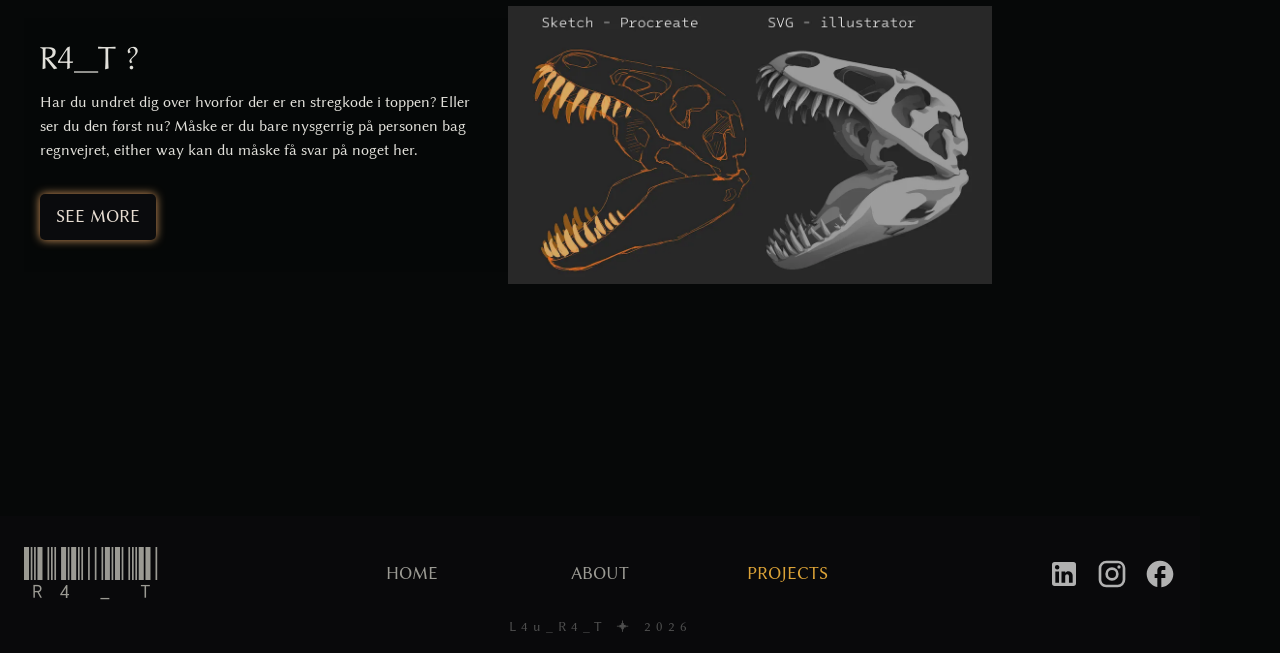
==== commit ba88565d: "fix js" ====
--- a/index.html
+++ b/index.html
@@ -124,8 +124,8 @@
         <p class="name">L4u_R4_T 🟄 2026</p>
       </div>
     </footer>
-    <script src="../js/generel.js"></script>
-    <script src="../js/login.js"></script>
-    <script src="../js/slideshow.js"></script>
+    <script src="js/generel.js"></script>
+    <script src="js/login.js"></script>
+    <script src="js/slideshow.js"></script>
   </body>
 </html>
